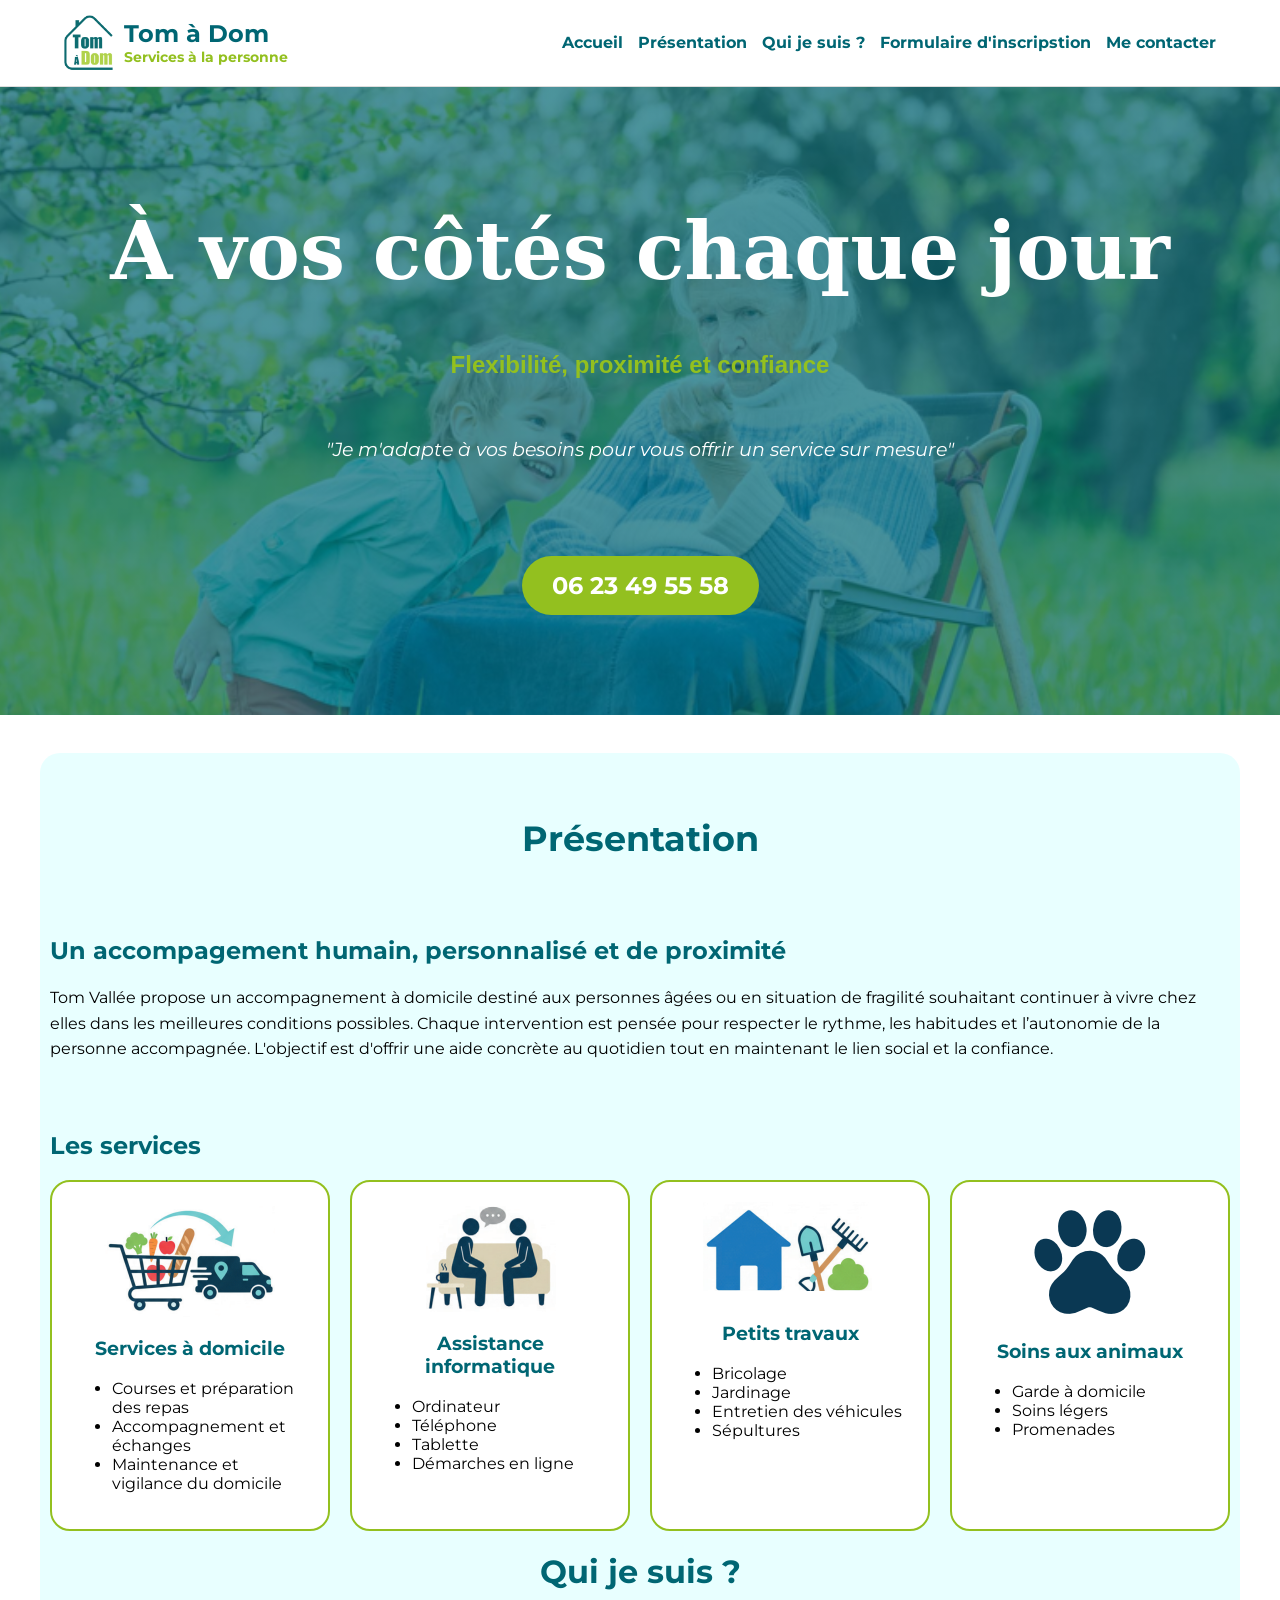
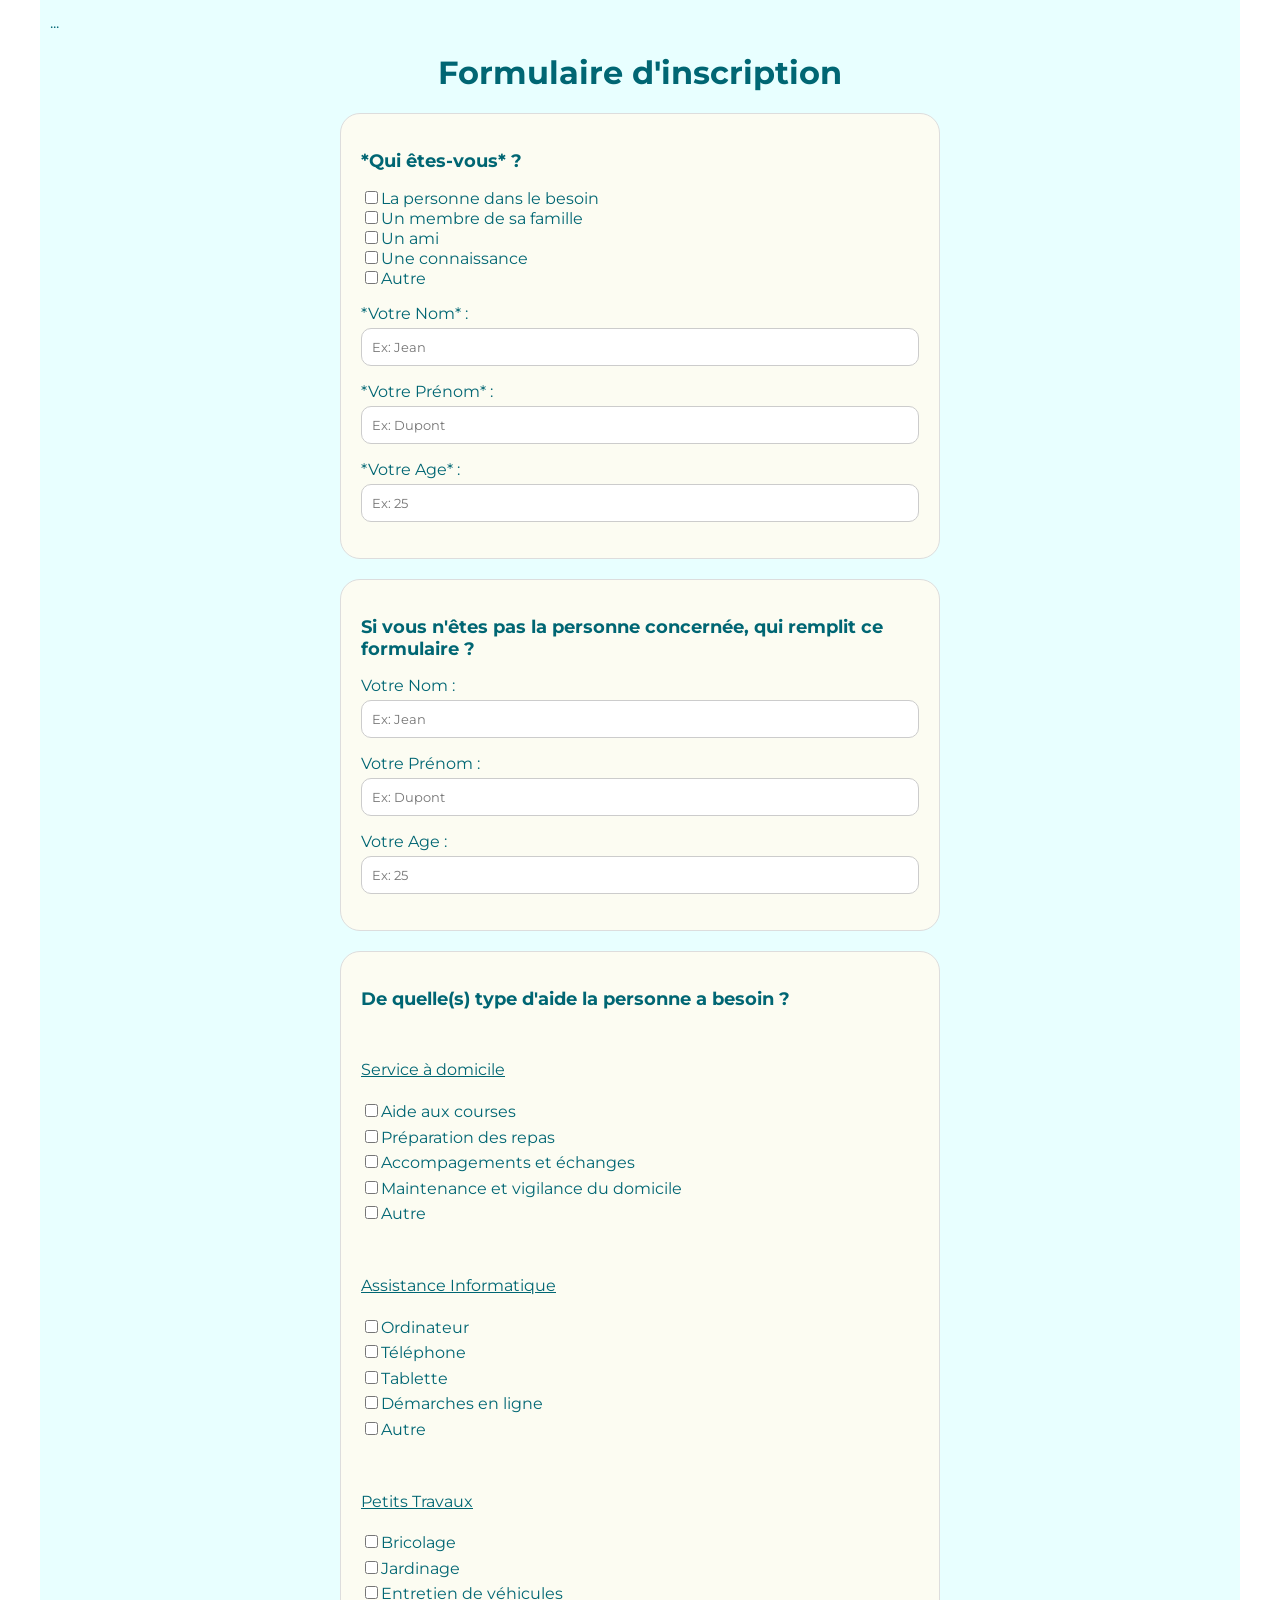
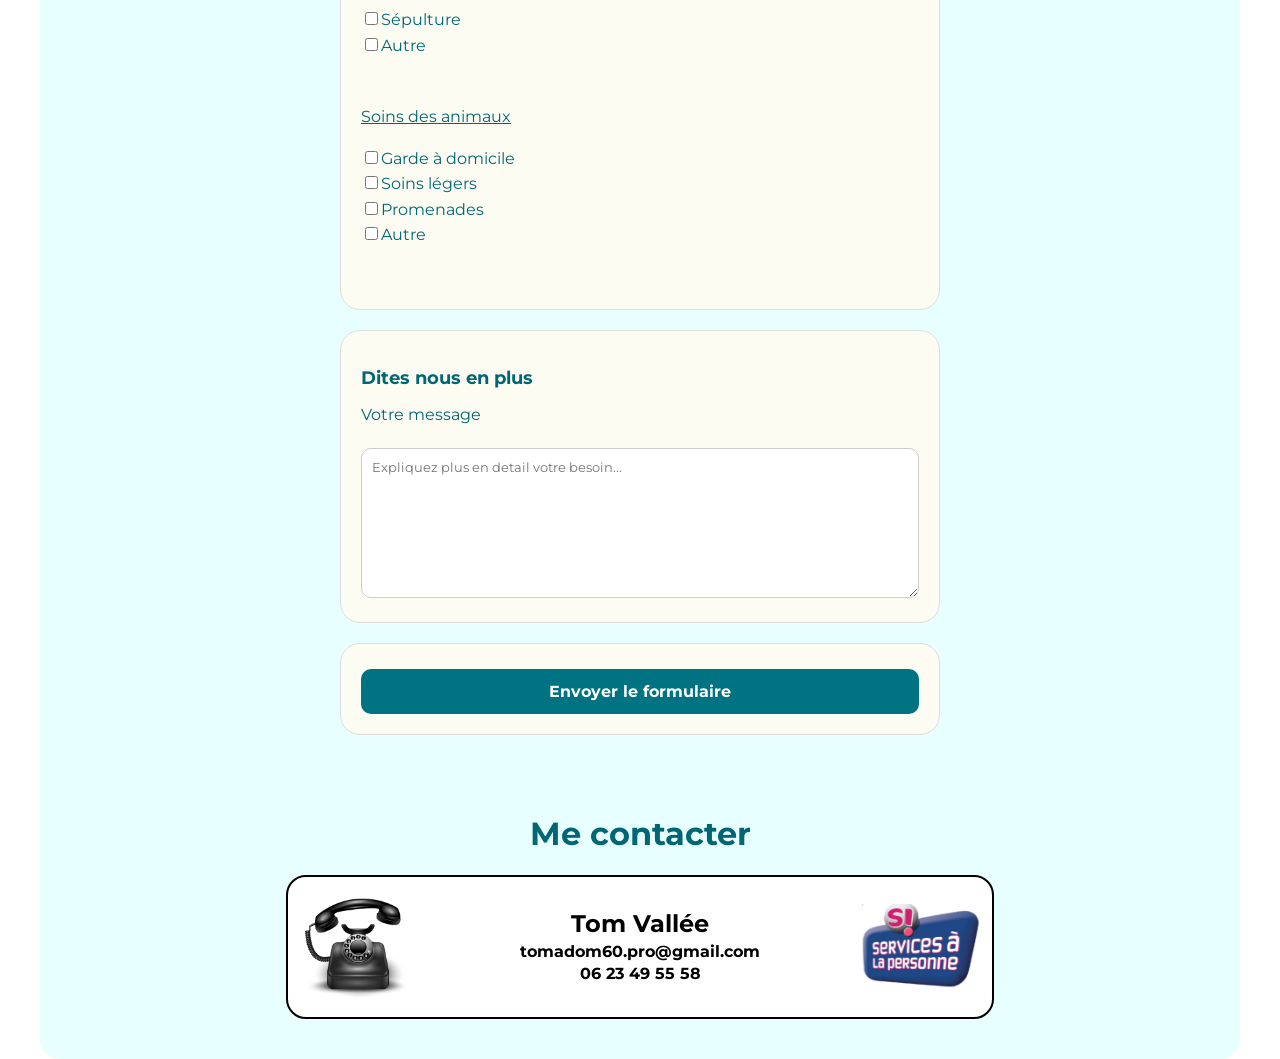
==== index.html @ d7e0c829 "Add files via upload" ====
<!DOCTYPE html>
<html lang="fr">
<head>
    <meta charset="UTF-8">
    <meta name="viewport" content="width=device-width, initial-scale=1.0">
    <title>Tom à Dom - Services à la Personne</title>
    <link href="https://fonts.googleapis.com/css2?family=Montserrat:wght@400;700&display=swap" rel="stylesheet">
    <link rel="stylesheet" href="https://cdnjs.cloudflare.com/ajax/libs/font-awesome/6.0.0/css/all.min.css">
    <link rel="stylesheet" href="style.css"> 
</head>

<body>
    <!-- ---------------------------------------->
    <!-- En-tête -->
    <!-- ---------------------------------------->
    <header>
        <div class="logo">
            <img src ="logo_tom_a_dom.png" class="logo_img">
            <div class = "logo_texte">
                <h1>Tom à Dom</h1>
                <p><strong>Services à la personne</strong></p>
            </div>
        </div>
        <nav>
            <ul>
                <li><a href="#accueil">Accueil</a></li>
                <li><a href="#présentation">Présentation</a></li>
                <li><a href="#qui-je-suis">Qui je suis ?</a></li>
                <li><a href="#formulaire"> Formulaire d'inscripstion</a></li>
                <li><a href="#contact">Me contacter</a></li>
            </ul>
        </nav>
    </header>
    
    <!-- ---------------------------------------->
    <!-- Image Présentation -->
    <!-- ---------------------------------------->
    <div class="image_presentation">
        <h1>À vos côtés chaque jour</h1>
        <h2>Flexibilité, proximité et confiance</h2>
        </br>
        <p><i>"Je m'adapte à vos besoins pour vous offrir un service sur mesure"</i></p>
        </br></br>
        </br></br>
        <a href="#numero_telephone" class="bulle">06 23 49 55 58</a>
    </div>

    </br></br>
    
    <!-- ---------------------------------------->
    <!-- Présentation -->
    <!-- ---------------------------------------->
    <div class="block">
        <div class ="presentation">
            <h1>Présentation</h1>
            </br></br>
            
            <h2> Un accompagement humain, personnalisé et de proximité </h2>
            
            <p>Tom Vallée propose un accompagnement à domicile destiné aux personnes âgées 
            ou en situation de fragilité souhaitant continuer à vivre chez elles dans les
            meilleures conditions possibles. Chaque intervention est pensée pour 
            respecter le rythme, les habitudes et l’autonomie de la personne 
            accompagnée. 
            L'objectif est d'offrir une aide concrète au quotidien tout en maintenant 
            le lien social et la confiance. </p>
            
            </br></br>
            
            <h2>Les services</h2>
            <div class="services_container">
                <div class="bulle_page">
                    <img src="courses.png" class="courses">
                    <h3>Services à domicile</h3>
                    <ul>
                        <li>Courses et préparation des repas</li>
                        <li>Accompagnement et échanges</li>
                        <li>Maintenance et vigilance du domicile</li>
                    </ul>
                </div>
                
                <div class="bulle_page">
                    <img src="info.png" class="info">
                    <h3>Assistance informatique</h3>
                    <ul>
                        <li>Ordinateur</li>
                        <li>Téléphone</li>
                        <li>Tablette</li>
                        <li>Démarches en ligne</li>
                    </ul>
                </div>
                
                <div class="bulle_page">
                    <img src="jardin.png" class="jardin">
                    <h3>Petits travaux</h3>
                    <ul>
                        <li>Bricolage</li>
                        <li>Jardinage</li>
                        <li>Entretien des véhicules</li>
                        <li>Sépultures</li>
                    </ul>
                </div>
                
                <div class="bulle_page">
                    <img src="animaux.png" class="animaux">
                    <h3>Soins aux animaux</h3>
                    <ul>
                        <li>Garde à domicile</li>
                        <li>Soins légers</li>
                        <li>Promenades</li>
                    </ul>
                </div>
            </div>
        </div> <!-- fin .presentation -->

        <!-- ---------------------------------------->
        <!-- Qui je suis -->
        <!-- ---------------------------------------->
        <div class ="qui_je_suis">
            <h1>Qui je suis ?</h1>
            <p>...</p>
        </div>
        
        <!-- ---------------------------------------->
        <!-- Formulaire -->
        <!-- ---------------------------------------->
        <div class ="formulaire_inscription">
            <h1>Formulaire d'inscription</h1>
            <div class="bloc">
                <p><strong>*Qui êtes-vous* ?</strong></p>

                <div class="choix_personne">
                    <label><input type="checkbox" name="aide[]" value="peronne_dans_besoin" required >La personne dans le besoin</label>
                    <br>
                    
                    <label><input type="checkbox" name="aide[]" value="membre_famille" required>Un membre de sa famille</label>
                    <br>
                    
                    <label><input type="checkbox" name="aide[]" value="ami" required>Un ami</label>
                    <br>
                    
                    <label><input type="checkbox" name="aide[]" value="connaissance" required>Une connaissance</label>
                    <br>
                    
                    <label><input type="checkbox" name="aide[]" value="autre" required>Autre</label>
                    <br>
                </div>
            
                <p>
                    <label for="nom">*Votre Nom* : </label>
                    <br>
                    <input type="text" id="nom" name="nom" placeholder="Ex: Jean" required>
                </p>
            
                <p>
                    <label for="prenom">*Votre Prénom* : </label>
                    <br>
                    <input type="text" id="prenom" name="prenom" placeholder="Ex: Dupont"required>
                </p>
                
                <p>
                    <label for="age">*Votre Age* : </label>
                    <br>
                    <input type="number" id="age" name="age" placeholder="Ex: 25" required>
                </p>
            </div>

            <div class = "bloc">
                <p><strong> Si vous n'êtes pas la personne concernée, qui remplit ce formulaire ? </strong></p>
                
                <p> 
                    <label for="nom1">Votre Nom : </label>
                    <br>
                    <input type="text" id="nom1" name="nom1" placeholder="Ex: Jean" required>
                </p>
            
                <p>
                    <label for="prenom1">Votre Prénom : </label>
                    <br>
                    <input type="text" id="prenom1" name="prenom1" placeholder="Ex: Dupont"required>
                </p>
                
                <p>
                    <label for="age1">Votre Age : </label>
                    <br>
                    <input type="text" id="age1" name="age1" placeholder="Ex: 25" required>
                </p>
            </div>

            <div class="bloc">
                <p><strong> De quelle(s) type d'aide la personne a besoin ? </strong></p>
                    
                <div class="service">
                    <p><u> Service à domicile </u></p>
                    <label><input type="checkbox" name="aide[]" value="courses" required >Aide aux courses</label>
                    <br>
                    
                    <label><input type="checkbox" name="aide[]" value="repas" required>Préparation des repas</label>
                    <br>
                    
                    <label><input type="checkbox" name="aide[]" value="echange" required>Accompagements et échanges</label>
                    <br>
                    
                    <label><input type="checkbox" name="aide[]" value="vigilance" required>Maintenance et vigilance du domicile</label>
                    <br>
                    
                    <label><input type="checkbox" name="aide[]" value="autre" required>Autre</label>
                    <br>
                </div>

                <div class="assistance">
                    <p><u> Assistance Informatique </u></p>
                    <label><input type="checkbox" name="aide[]" value="ordi" required >Ordinateur</label>
                    <br>
                    
                    <label><input type="checkbox" name="aide[]" value="tel" required>Téléphone</label>
                    <br>
                    
                    <label><input type="checkbox" name="aide[]" value="tablette" required>Tablette</label>
                    <br>
                    
                    <label><input type="checkbox" name="aide[]" value="dem_en_ligne" required>Démarches en ligne</label>
                    <br>
                    
                    <label><input type="checkbox" name="aide[]" value="autre" required>Autre</label>
                    <br>
                </div>

                <div class="travaux">
                    <p><u> Petits Travaux </u></p>
                    <label><input type="checkbox" name="aide[]" value="bricolage" required >Bricolage</label>
                    <br>
                    
                    <label><input type="checkbox" name="aide[]" value="jardinage" required>Jardinage</label>
                    <br>
                    
                    <label><input type="checkbox" name="aide[]" value="entretien_vehicule" required>Entretien de véhicules</label>
                    <br>
                    
                    <label><input type="checkbox" name="aide[]" value="sepulture" required>Sépulture</label>
                    <br>
                    
                    <label><input type="checkbox" name="aide[]" value="autre" required>Autre</label>
                    <br>
                </div>

                <div class="soins_animaux">
                    <p><u> Soins des animaux </u></p>
                    <label><input type="checkbox" name="aide[]" value="garde_a_dom" required >Garde à domicile</label>
                    <br>
                    
                    <label><input type="checkbox" name="aide[]" value="soins_legers" required>Soins légers</label>
                    <br>
                    
                    <label><input type="checkbox" name="aide[]" value="promenades" required>Promenades</label>
                    <br>
                    
                    <label><input type="checkbox" name="aide[]" value="autre" required>Autre</label>
                    <br><br>
                </div>
            </div>

            <div class="bloc">
                <p><strong> Dites nous en plus </strong></p>
                <div class="boite_message">
                    <label for="votre_message">Votre message</label>
                    <br><br>
                    <textarea id="message" name="message" placeholder="Expliquez plus en detail votre besoin..." required></textarea>
                </div>
            </div>

            <div class="bloc">
                <button type="submit" id="boutton">Envoyer le formulaire</button>
            </div>

        </div> <!-- fin .formulaire_inscription -->

        <br><br>

        <!-- ---------------------------------------->
        <!-- Contacter -->
        <!-- ---------------------------------------->
        <h1 id="MeContacter">Me contacter</h1>
        <div class="bulle_page mecontacter">
            <img src="telephone.avif" class="telephone">
            <div class="contact_info">
                <h2>Tom Vallée</h2>
                <p><strong>tomadom60.pro@gmail.com</strong></p>
                <p><strong>06 23 49 55 58</strong></p>
            </div>
            <img src="SI.png" class="si">
        </div>
    </div> <!-- FIN .block -->



</body>
</html>
---- style.css ----
/* ---------------------------------------------------------------- */
/* Configuration Globale */
/* ---------------------------------------------------------------- */
html, body {
    margin: 0;
    padding: 0;
    font-family: 'Montserrat', sans-serif;
    overflow-x: hidden; 
}

* {
    box-sizing: border-box; 
}

/* ---------------------------------------------------------------- */
/* Barre de nav */
/* ---------------------------------------------------------------- */
header {
    background: white;
    padding: 15px 5%;
    border-bottom: 1px solid #ddd;
    display: flex; 
    justify-content: space-between;
    align-items: center;
    position: fixed;
    width: 100%; 
    top: 0;
    z-index: 1000;
}

.logo {
    display: flex;
    align-items: center;
}

.logo_img {
    width: 50px;
    height: auto;
    margin-right: 10px;
}

.logo_texte{
    display: flex;
    flex-direction: column;
}

.logo h1 {
    margin: 0;
    color: #006673;
    font-size: 24px;
}

.logo p {
    margin: 0;
    color: #93c01f;
    font-size: 14px;
}

nav ul {
    list-style: none;
    padding: 0;
    margin: 0;
    display: flex;
    gap: 15px;
}

nav a {
    text-decoration: none;
    color: #006673;
    font-weight: bold;
    font-size: 16px;
}

/* ---------------------------------------------------------------- */
/* Image de présentation */
/* ---------------------------------------------------------------- */
.image_presentation {
    background-image: linear-gradient(rgba(0,102,115,0.7), rgba(0,102,115,0.7)), url('senior.png');
    background-position: center;
    background-size: cover;
    width: 100%;
    padding: 150px 20px 100px 20px; 
    text-align: center;
}

.image_presentation h1 {
    color: white;
    font-size: 80px;
	font-family : "Serif";
}

.image_presentation h2 {
    color: #93c01f;
    font-size: 1.5rem;
	font-family : "Arial";
}

.image_presentation p {
    color: white;
    font-size: 1.2rem;
}

.bulle {
    background-color: #93c01f;  
    color: white;               
    border-radius: 30px;        
    padding: 15px 30px;         
    text-decoration: none;      
    display: inline-block;
    font-size: 1.5rem;
    font-weight: bold;
}

/* ---------------------------------------------------------------- */
/* Présentation */
/* ---------------------------------------------------------------- */
.block {
    max-width: 1200px;
    width: 95%;
    margin: 0 auto; 
    padding: 40px 10px; 
    color: #006673; 
    background-color: #E8FFFF;
    border-radius: 20px;
}


.presentation h1 {
    text-align: center;
    font-size: 35px;
}

.presentation h2 {
    text-align: left;
    font-size: 24px;
    margin-top: 15px;
}

.presentation p {
    color: black;
    line-height: 1.6;
}

.services_container {
    display: flex;         
    flex-wrap: wrap;       
    gap: 20px;             
    justify-content: center; 
}

.bulle_page {
    background-color: white;
    color: black;
    border: 2px solid #93c01f;
    border-radius: 20px;
    padding: 20px;
    width: 280px;
    text-align: left;
}

.bulle_page h3 {
    margin-top: 10px;
    color: #006673;
	text-align : center;
}

.courses,
.info,
.jardin,
.animaux {
    display: block;
    margin: 0 auto;
	margin-bottom : 20px;
}
/* ---------------------------------------------------------------- */
/* Qui je suis */
/* ---------------------------------------------------------------- */

.qui_je_suis h1{
	text-align : center;
}

/* ---------------------------------------------------------------- */
/* Formulaire */
/* ---------------------------------------------------------------- */

.formulaire_inscription h1{
	text-align : center;
}

.bloc {
    background-color: #FCFCF2;
    padding: 20px; 
    border: 1px solid #ddd; 
    border-radius: 20px;
    width: 100%;
    max-width: 600px;
    margin: 20px auto;
}

.bloc p {
    color: #006673;
}

.bloc strong {
    font-size: 18px;
}

.service,
.assistance,
.travaux,
.soins_animaux {
    padding: 15px 0;
    line-height: 1.6;
}

#nom, #prenom, #age, #nom1, #prenom1, #age1, #message, #boutton {
    width: 100%;
    padding: 10px;
    margin-top: 5px;
    border-radius: 10px;
    border: 1px solid #ccc;
    font-family: "Montserrat";
    box-sizing: border-box;
}

#message {
    height: 150px;
}

#boutton {
    background-color: #007382;
    color: white;
    border: none;
    cursor: pointer;
    font-weight: bold;
    height: 45px;
    font-size: 16px;
}



/* ---------------------------------------------------------------- */
/* Me contacter */
/* ---------------------------------------------------------------- */
#MeContacter{
	text-align : center;
}

.mecontacter {
    display: flex;
    align-items: center;
    justify-content: space-between;
    gap: 15px;
    width: 60%;
    margin: 0 auto;
    border: 2px solid black;
    padding: 10px;
}

.mecontacter .telephone,
.mecontacter .si {
    width: 120px;
    height: auto;
}

.contact_info {
    display: flex;
    flex-direction: column;  
    justify-content: center;
    align-items: center;
    flex: 1;
}

.contact_info h2,
.contact_info p {
    margin: 0;               
    line-height: 1.4;  
    text-align: center;
}



/* ---------------------------------------------------------------- */
/* Footer */
/* ---------------------------------------------------------------- */


.test {
    margin-top: 60px;  /* espace au-dessus du bloc précédent */
    text-align: center;
    font-size: 24px;
    color: #006673;
}








/* ---------------------------------------------------------------- */
/* Pour tablettes et mobiles */
/* ---------------------------------------------------------------- */
@media (max-width: 768px) {
    header {
        flex-direction: column;
        position: relative;
        padding: 15px;
    }

    nav {
        margin-top: 15px;
    }

    nav ul {
        flex-direction: column;
        align-items: center;
        gap: 10px;
    }

    .image_presentation {
        padding: 60px 20px;
    }

    .image_presentation h1 {
        font-size: 2rem;
    }

    .image_presentation h2 {
        font-size: 1.2rem;
    }

    .bulle {
        font-size: 1.2rem;
        padding: 10px 20px;
    }

    .bulle_page {
        width: 100%;
    }

    .bloc {
        padding: 15px;
    }

    .mecontacter {
        flex-direction: column;
        width: 90%;
    }
}
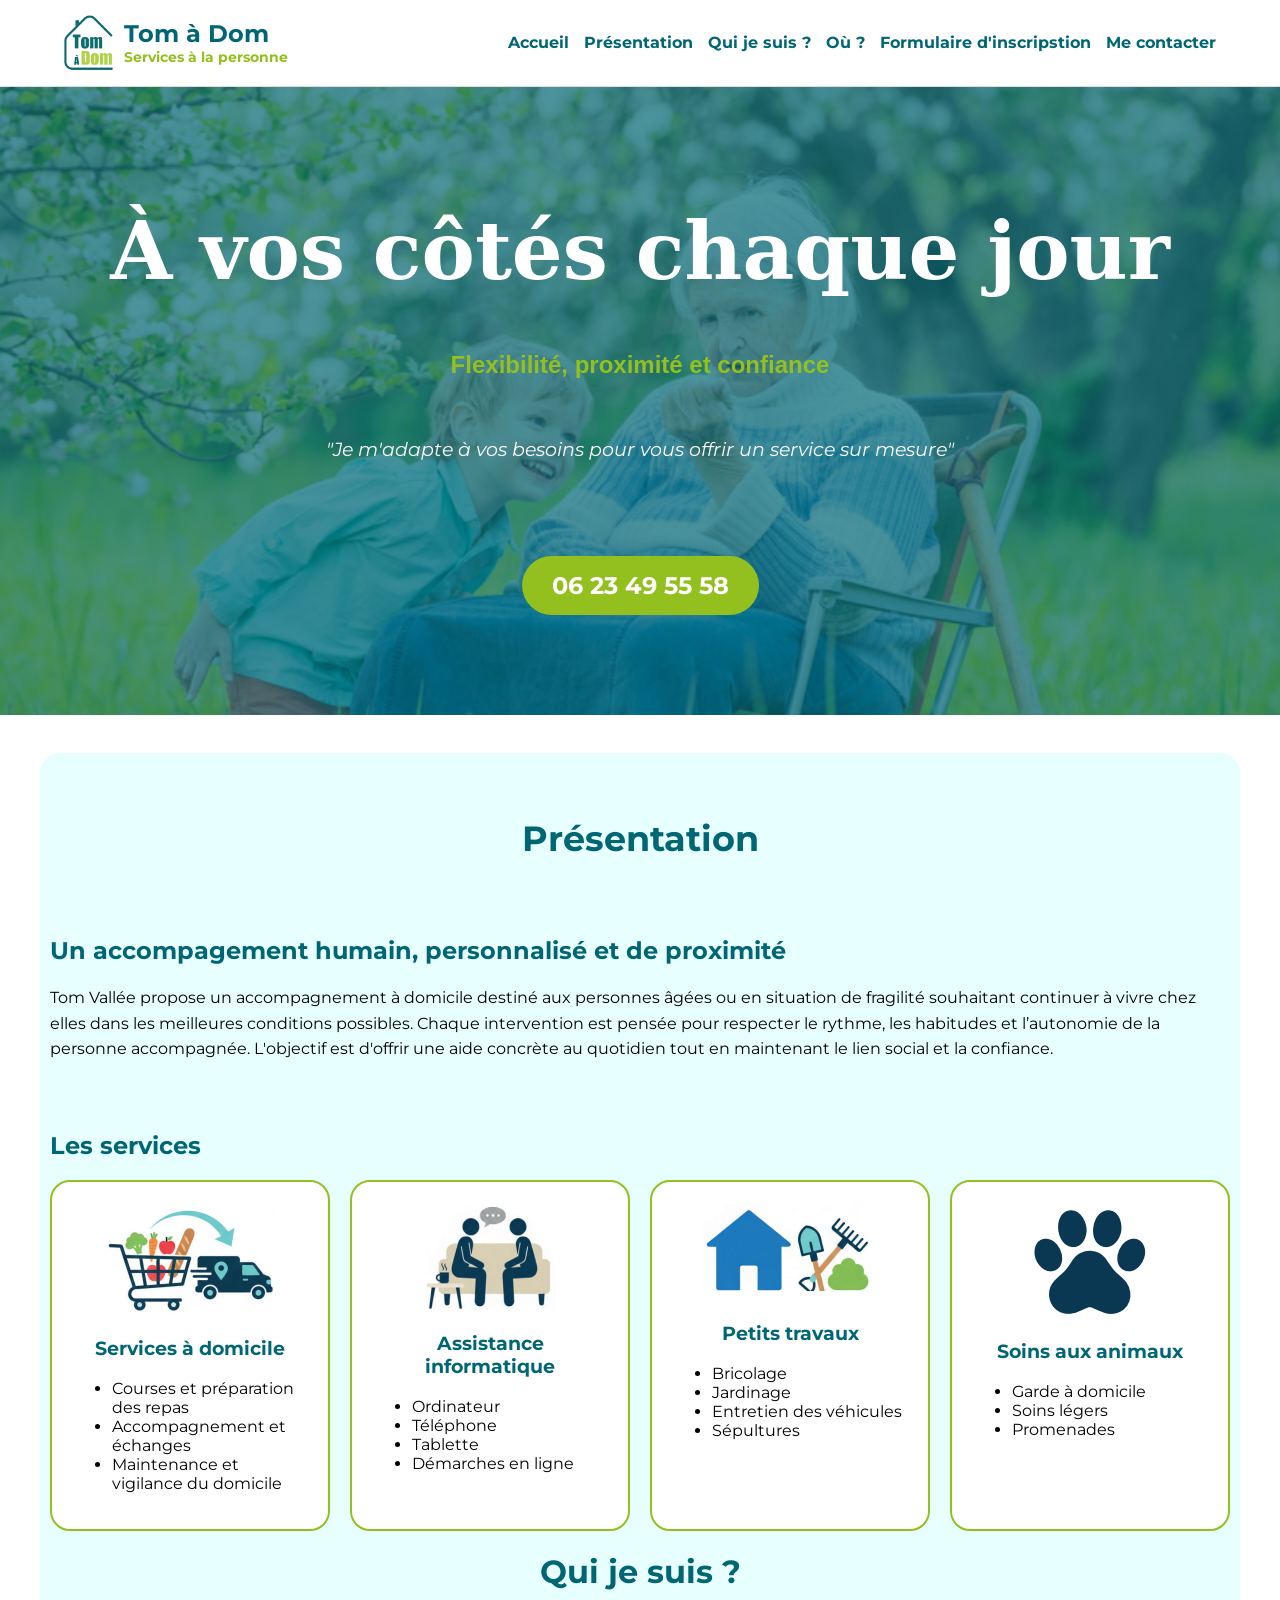
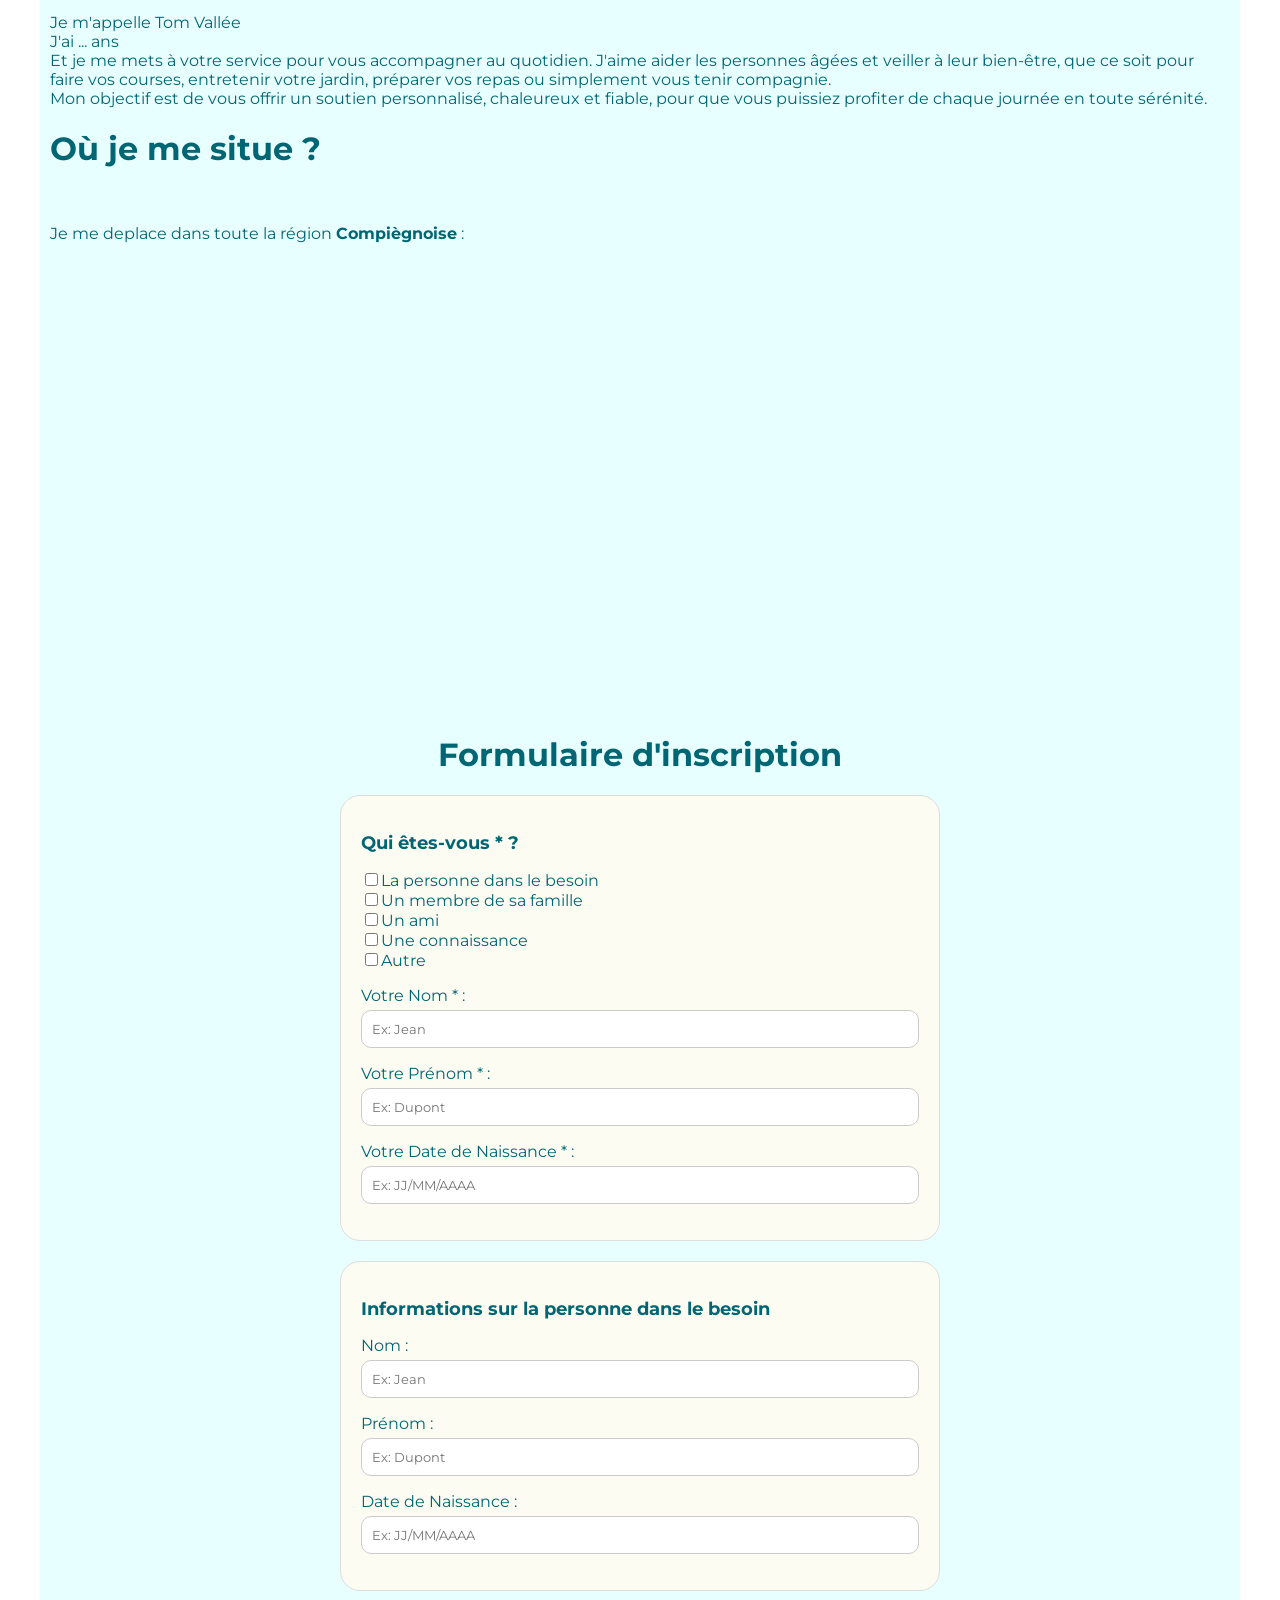
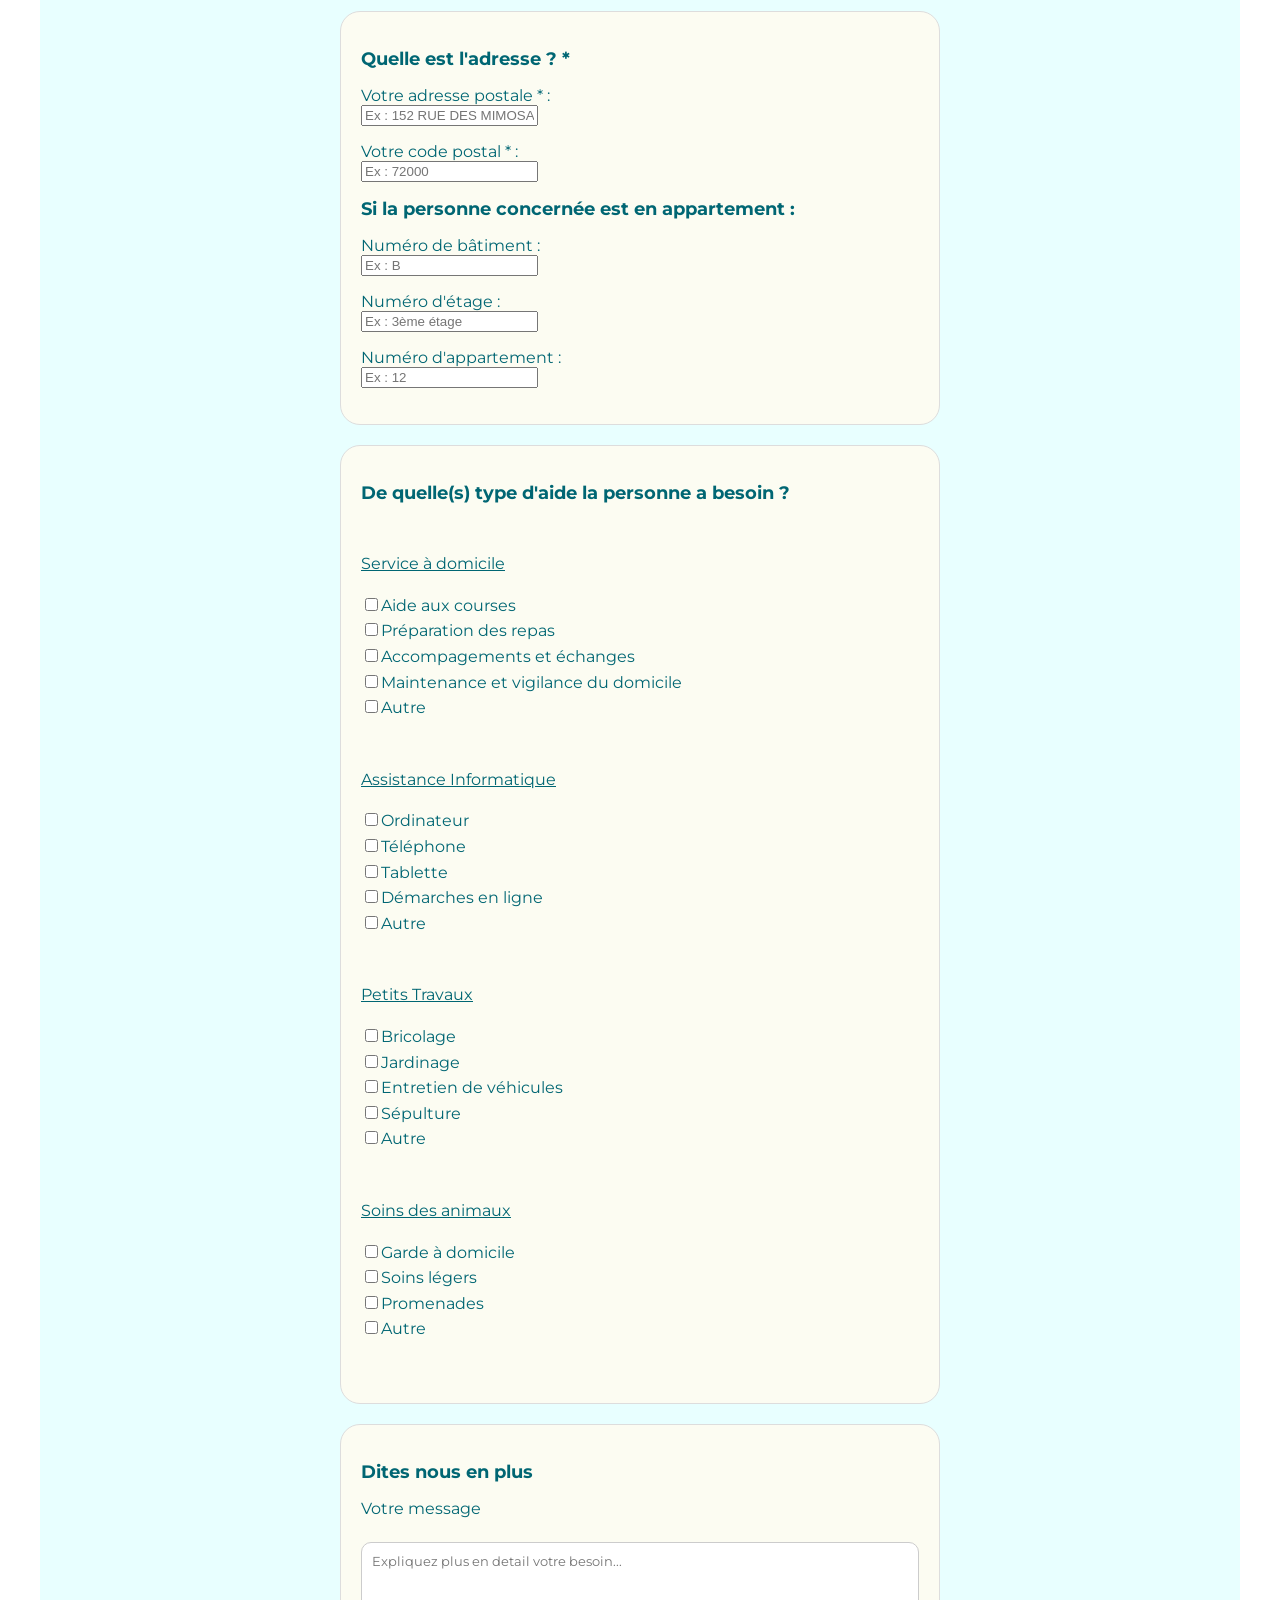
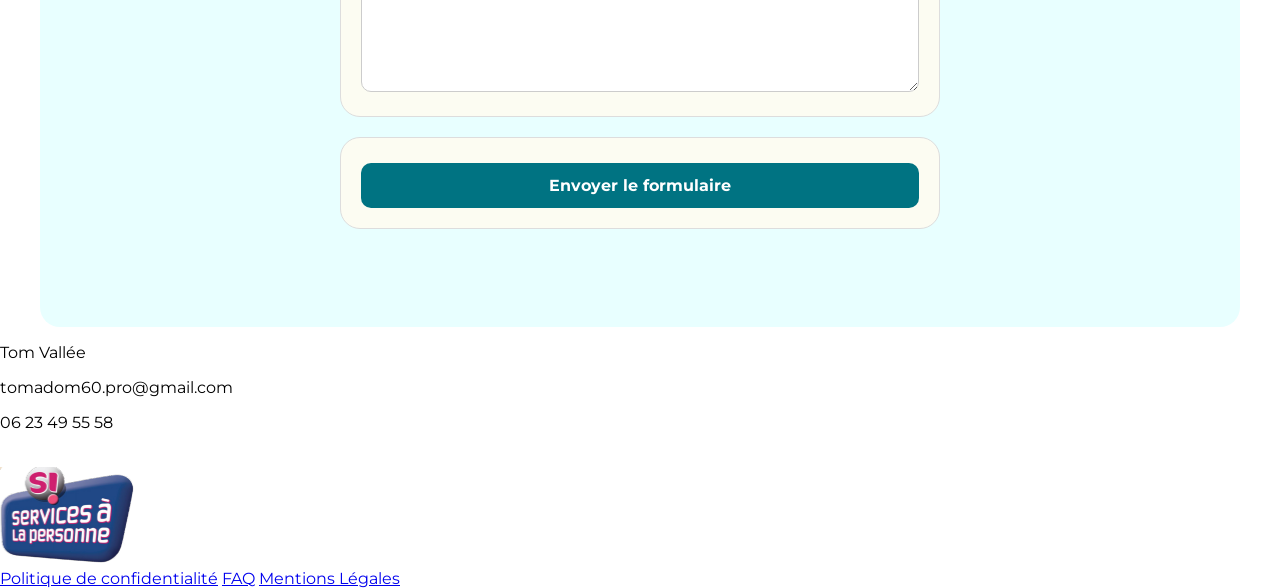
==== commit a470b0de: "Update index.html" ====
--- a/index.html
+++ b/index.html
@@ -24,8 +24,9 @@
         <nav>
             <ul>
                 <li><a href="#accueil">Accueil</a></li>
-                <li><a href="#présentation">Présentation</a></li>
+                <li><a href="#presentation">Présentation</a></li>
                 <li><a href="#qui-je-suis">Qui je suis ?</a></li>
+				<li><a href="#lieu">Où ?</a></li>
                 <li><a href="#formulaire"> Formulaire d'inscripstion</a></li>
                 <li><a href="#contact">Me contacter</a></li>
             </ul>
@@ -35,7 +36,7 @@
     <!-- ---------------------------------------->
     <!-- Image Présentation -->
     <!-- ---------------------------------------->
-    <div class="image_presentation">
+    <div class="image_presentation" id="accueil">
         <h1>À vos côtés chaque jour</h1>
         <h2>Flexibilité, proximité et confiance</h2>
         </br>
@@ -45,13 +46,14 @@
         <a href="#numero_telephone" class="bulle">06 23 49 55 58</a>
     </div>
 
+
     </br></br>
     
     <!-- ---------------------------------------->
     <!-- Présentation -->
     <!-- ---------------------------------------->
     <div class="block">
-        <div class ="presentation">
+        <div class ="presentation" id="presentation">
             <h1>Présentation</h1>
             </br></br>
             
@@ -116,183 +118,258 @@
         <!-- ---------------------------------------->
         <!-- Qui je suis -->
         <!-- ---------------------------------------->
-        <div class ="qui_je_suis">
+        <div class ="qui_je_suis" id="qui-je-suis">
             <h1>Qui je suis ?</h1>
-            <p>...</p>
+            <p>Je m'appelle Tom Vallée<br> J'ai ... ans <br> Et je me mets à votre service pour vous accompagner au quotidien.
+				J'aime aider les personnes âgées et veiller à leur bien-être, que ce soit pour faire vos courses, entretenir
+				votre jardin, préparer vos repas ou simplement vous tenir compagnie. <br>
+				Mon objectif est de vous offrir un soutien personnalisé, chaleureux et fiable,
+				pour que vous puissiez profiter de chaque journée en toute sérénité.</p>
         </div>
         
+		<!-- ---------------------------------------->
+        <!-- Où -->
+        <!-- ---------------------------------------->
+		<div class="ou" id="lieu">
+			<h1> Où je me situe ? </h1>
+			<br>
+			<p> Je me deplace dans toute la région <b>Compiègnoise</b> : </p>
+			<iframe 
+				src="https://www.google.com/maps?q=Le+Meux&output=embed"
+				width="600" 
+				height="450" 
+				style="border:0;" 
+				allowfullscreen="" 
+				loading="lazy">
+			</iframe>
+			<br>
+		</div>
+		
+		
         <!-- ---------------------------------------->
         <!-- Formulaire -->
         <!-- ---------------------------------------->
-        <div class ="formulaire_inscription">
+        <div class ="formulaire_inscription" id="formulaire">
             <h1>Formulaire d'inscription</h1>
-            <div class="bloc">
-                <p><strong>*Qui êtes-vous* ?</strong></p>
-
-                <div class="choix_personne">
-                    <label><input type="checkbox" name="aide[]" value="peronne_dans_besoin" required >La personne dans le besoin</label>
-                    <br>
-                    
-                    <label><input type="checkbox" name="aide[]" value="membre_famille" required>Un membre de sa famille</label>
-                    <br>
-                    
-                    <label><input type="checkbox" name="aide[]" value="ami" required>Un ami</label>
-                    <br>
-                    
-                    <label><input type="checkbox" name="aide[]" value="connaissance" required>Une connaissance</label>
-                    <br>
-                    
-                    <label><input type="checkbox" name="aide[]" value="autre" required>Autre</label>
-                    <br>
-                </div>
-            
-                <p>
-                    <label for="nom">*Votre Nom* : </label>
-                    <br>
-                    <input type="text" id="nom" name="nom" placeholder="Ex: Jean" required>
-                </p>
-            
-                <p>
-                    <label for="prenom">*Votre Prénom* : </label>
-                    <br>
-                    <input type="text" id="prenom" name="prenom" placeholder="Ex: Dupont"required>
-                </p>
-                
-                <p>
-                    <label for="age">*Votre Age* : </label>
-                    <br>
-                    <input type="number" id="age" name="age" placeholder="Ex: 25" required>
-                </p>
-            </div>
-
-            <div class = "bloc">
-                <p><strong> Si vous n'êtes pas la personne concernée, qui remplit ce formulaire ? </strong></p>
-                
-                <p> 
-                    <label for="nom1">Votre Nom : </label>
-                    <br>
-                    <input type="text" id="nom1" name="nom1" placeholder="Ex: Jean" required>
-                </p>
-            
-                <p>
-                    <label for="prenom1">Votre Prénom : </label>
-                    <br>
-                    <input type="text" id="prenom1" name="prenom1" placeholder="Ex: Dupont"required>
-                </p>
-                
-                <p>
-                    <label for="age1">Votre Age : </label>
-                    <br>
-                    <input type="text" id="age1" name="age1" placeholder="Ex: 25" required>
-                </p>
-            </div>
-
-            <div class="bloc">
-                <p><strong> De quelle(s) type d'aide la personne a besoin ? </strong></p>
-                    
-                <div class="service">
-                    <p><u> Service à domicile </u></p>
-                    <label><input type="checkbox" name="aide[]" value="courses" required >Aide aux courses</label>
-                    <br>
-                    
-                    <label><input type="checkbox" name="aide[]" value="repas" required>Préparation des repas</label>
-                    <br>
-                    
-                    <label><input type="checkbox" name="aide[]" value="echange" required>Accompagements et échanges</label>
-                    <br>
-                    
-                    <label><input type="checkbox" name="aide[]" value="vigilance" required>Maintenance et vigilance du domicile</label>
-                    <br>
-                    
-                    <label><input type="checkbox" name="aide[]" value="autre" required>Autre</label>
-                    <br>
-                </div>
-
-                <div class="assistance">
-                    <p><u> Assistance Informatique </u></p>
-                    <label><input type="checkbox" name="aide[]" value="ordi" required >Ordinateur</label>
-                    <br>
-                    
-                    <label><input type="checkbox" name="aide[]" value="tel" required>Téléphone</label>
-                    <br>
-                    
-                    <label><input type="checkbox" name="aide[]" value="tablette" required>Tablette</label>
-                    <br>
-                    
-                    <label><input type="checkbox" name="aide[]" value="dem_en_ligne" required>Démarches en ligne</label>
-                    <br>
-                    
-                    <label><input type="checkbox" name="aide[]" value="autre" required>Autre</label>
-                    <br>
-                </div>
-
-                <div class="travaux">
-                    <p><u> Petits Travaux </u></p>
-                    <label><input type="checkbox" name="aide[]" value="bricolage" required >Bricolage</label>
-                    <br>
-                    
-                    <label><input type="checkbox" name="aide[]" value="jardinage" required>Jardinage</label>
-                    <br>
-                    
-                    <label><input type="checkbox" name="aide[]" value="entretien_vehicule" required>Entretien de véhicules</label>
-                    <br>
-                    
-                    <label><input type="checkbox" name="aide[]" value="sepulture" required>Sépulture</label>
-                    <br>
-                    
-                    <label><input type="checkbox" name="aide[]" value="autre" required>Autre</label>
-                    <br>
-                </div>
-
-                <div class="soins_animaux">
-                    <p><u> Soins des animaux </u></p>
-                    <label><input type="checkbox" name="aide[]" value="garde_a_dom" required >Garde à domicile</label>
-                    <br>
-                    
-                    <label><input type="checkbox" name="aide[]" value="soins_legers" required>Soins légers</label>
-                    <br>
-                    
-                    <label><input type="checkbox" name="aide[]" value="promenades" required>Promenades</label>
-                    <br>
-                    
-                    <label><input type="checkbox" name="aide[]" value="autre" required>Autre</label>
-                    <br><br>
-                </div>
-            </div>
-
-            <div class="bloc">
-                <p><strong> Dites nous en plus </strong></p>
-                <div class="boite_message">
-                    <label for="votre_message">Votre message</label>
-                    <br><br>
-                    <textarea id="message" name="message" placeholder="Expliquez plus en detail votre besoin..." required></textarea>
-                </div>
-            </div>
-
-            <div class="bloc">
-                <button type="submit" id="boutton">Envoyer le formulaire</button>
-            </div>
+			<form>
+				<div class="bloc">
+				
+					<p><strong>Qui êtes-vous * ?</strong></p>
+
+					<div class="choix_personne">
+						<label><input type="checkbox" name="aide[]" value="peronne_dans_besoin" required >La personne dans le besoin</label>
+						<br>
+						
+						<label><input type="checkbox" name="aide[]" value="membre_famille" required>Un membre de sa famille</label>
+						<br>
+						
+						<label><input type="checkbox" name="aide[]" value="ami" required>Un ami</label>
+						<br>
+						
+						<label><input type="checkbox" name="aide[]" value="connaissance" required>Une connaissance</label>
+						<br>
+						
+						<label><input type="checkbox" name="aide[]" value="autre" required>Autre</label>
+						<br>
+					</div>
+				
+					<p>
+						<label for="nom">Votre Nom * : </label>
+						<br>
+						<input type="text" id="nom" name="nom" placeholder="Ex: Jean" required>
+					</p>
+				
+					<p>
+						<label for="prenom">Votre Prénom * : </label>
+						<br>
+						<input type="text" id="prenom" name="prenom" placeholder="Ex: Dupont"required>
+					</p>
+					
+					<p>
+						<label for="age">Votre Date de Naissance * : </label>
+						<br>
+						<input type="text" id="age" name="age" placeholder="Ex: JJ/MM/AAAA" required>
+					</p>
+				</div>
+
+				<div class = "bloc">
+					<p><strong> Informations sur la personne dans le besoin </strong></p>
+					
+					<p> 
+						<label for="nom1"> Nom : </label>
+						<br>
+						<input type="text" id="nom1" name="nom1" placeholder="Ex: Jean" required>
+					</p>
+				
+					<p>
+						<label for="prenom1"> Prénom : </label>
+						<br>
+						<input type="text" id="prenom1" name="prenom1" placeholder="Ex: Dupont"required>
+					</p>
+					
+					<p>
+						<label for="age1"> Date de Naissance : </label>
+						<br>
+						<input type="text" id="age1" name="age1" placeholder="Ex: JJ/MM/AAAA" required>
+					</p>
+				</div>
+				
+				<div class="bloc">
+					<p><strong> Quelle est l'adresse ? * </strong></p>
+					
+					<p> 
+					<label for="prenom1">Votre adresse postale * :</label>
+					<br>
+					<input type="text" id="adresse" name="adresse" placeholder="Ex : 152 RUE DES MIMOSAS"required>
+					</p>
+					
+					<p> 
+					<label for="prenom1">Votre code postal * : </label>
+					<br>
+					<input type="number" id="code_postal" name="code_postal" placeholder="Ex : 72000"required>
+					</p>
+					
+					<p><strong>Si la personne concernée est en appartement :  </strong></p>
+					
+					<p> 
+					<label for="prenom1">Numéro de bâtiment : </label>
+					<br>
+					<input type="text" id="num_bat" name="num_bat" placeholder="Ex : B">
+					</p>
+					
+					<p> 
+					<label for="prenom1">Numéro d'étage : </label>
+					<br>
+					<input type="text" id="num_etage" name="num_etage" placeholder="Ex : 3ème étage">
+					</p>
+					
+					<p> 
+					<label for="prenom1">Numéro d'appartement : </label>
+					<br>
+					<input type="text" id="num_appart" name="num_appart" placeholder="Ex : 12">
+					</p>
+					
+					
+				</div>
+
+				<div class="bloc">
+					<p><strong> De quelle(s) type d'aide la personne a besoin ? </strong></p>
+						
+					<div class="service">
+						<p><u> Service à domicile </u></p>
+						<label><input type="checkbox" name="aide[]" value="courses" required >Aide aux courses</label>
+						<br>
+						
+						<label><input type="checkbox" name="aide[]" value="repas" required>Préparation des repas</label>
+						<br>
+						
+						<label><input type="checkbox" name="aide[]" value="echange" required>Accompagements et échanges</label>
+						<br>
+						
+						<label><input type="checkbox" name="aide[]" value="vigilance" required>Maintenance et vigilance du domicile</label>
+						<br>
+						
+						<label><input type="checkbox" name="aide[]" value="autre" required>Autre</label>
+						<br>
+					</div>
+
+					<div class="assistance">
+						<p><u> Assistance Informatique </u></p>
+						<label><input type="checkbox" name="aide[]" value="ordi" required >Ordinateur</label>
+						<br>
+						
+						<label><input type="checkbox" name="aide[]" value="tel" required>Téléphone</label>
+						<br>
+						
+						<label><input type="checkbox" name="aide[]" value="tablette" required>Tablette</label>
+						<br>
+						
+						<label><input type="checkbox" name="aide[]" value="dem_en_ligne" required>Démarches en ligne</label>
+						<br>
+						
+						<label><input type="checkbox" name="aide[]" value="autre" required>Autre</label>
+						<br>
+					</div>
+
+					<div class="travaux">
+						<p><u> Petits Travaux </u></p>
+						<label><input type="checkbox" name="aide[]" value="bricolage" required >Bricolage</label>
+						<br>
+						
+						<label><input type="checkbox" name="aide[]" value="jardinage" required>Jardinage</label>
+						<br>
+						
+						<label><input type="checkbox" name="aide[]" value="entretien_vehicule" required>Entretien de véhicules</label>
+						<br>
+						
+						<label><input type="checkbox" name="aide[]" value="sepulture" required>Sépulture</label>
+						<br>
+						
+						<label><input type="checkbox" name="aide[]" value="autre" required>Autre</label>
+						<br>
+					</div>
+
+					<div class="soins_animaux">
+						<p><u> Soins des animaux </u></p>
+						<label><input type="checkbox" name="aide[]" value="garde_a_dom" required >Garde à domicile</label>
+						<br>
+						
+						<label><input type="checkbox" name="aide[]" value="soins_legers" required>Soins légers</label>
+						<br>
+						
+						<label><input type="checkbox" name="aide[]" value="promenades" required>Promenades</label>
+						<br>
+						
+						<label><input type="checkbox" name="aide[]" value="autre" required>Autre</label>
+						<br><br>
+					</div>
+				</div>
+
+				<div class="bloc">
+					<p><strong> Dites nous en plus </strong></p>
+					<div class="boite_message">
+						<label for="votre_message">Votre message</label>
+						<br><br>
+						<textarea id="message" name="message" placeholder="Expliquez plus en detail votre besoin..." required></textarea>
+					</div>
+				</div>
+
+				<div class="bloc">
+					<button type="submit" id="boutton">Envoyer le formulaire</button>
+				</div>
+			</form>
 
         </div> <!-- fin .formulaire_inscription -->
 
         <br><br>
 
-        <!-- ---------------------------------------->
-        <!-- Contacter -->
-        <!-- ---------------------------------------->
-        <h1 id="MeContacter">Me contacter</h1>
-        <div class="bulle_page mecontacter">
-            <img src="telephone.avif" class="telephone">
-            <div class="contact_info">
-                <h2>Tom Vallée</h2>
-                <p><strong>tomadom60.pro@gmail.com</strong></p>
-                <p><strong>06 23 49 55 58</strong></p>
-            </div>
-            <img src="SI.png" class="si">
-        </div>
+
     </div> <!-- FIN .block -->
-
-
+	
+	
+<!-- ---------------------------------------->
+<!-- Footer -->
+<!-- ---------------------------------------->
+
+	<div class="footer" id="contact">
+		
+		<p> Tom Vallée </p>
+		<p> tomadom60.pro@gmail.com </p>
+		<p> 06 23 49 55 58 </p>
+		<br>
+		
+		<img src="SI.png" class="si">
+		
+		<div class = "liens">
+		
+			<a href="politiquedeconf.html">Politique de confidentialité</a>
+			<a href="faq">FAQ</a>
+			<a href="mentionleg.html">Mentions Légales</a>
+		</div>
+		
+	
+	</div> <!-- Fin du footer -->
+	
 
 </body>
-</html>+</html>
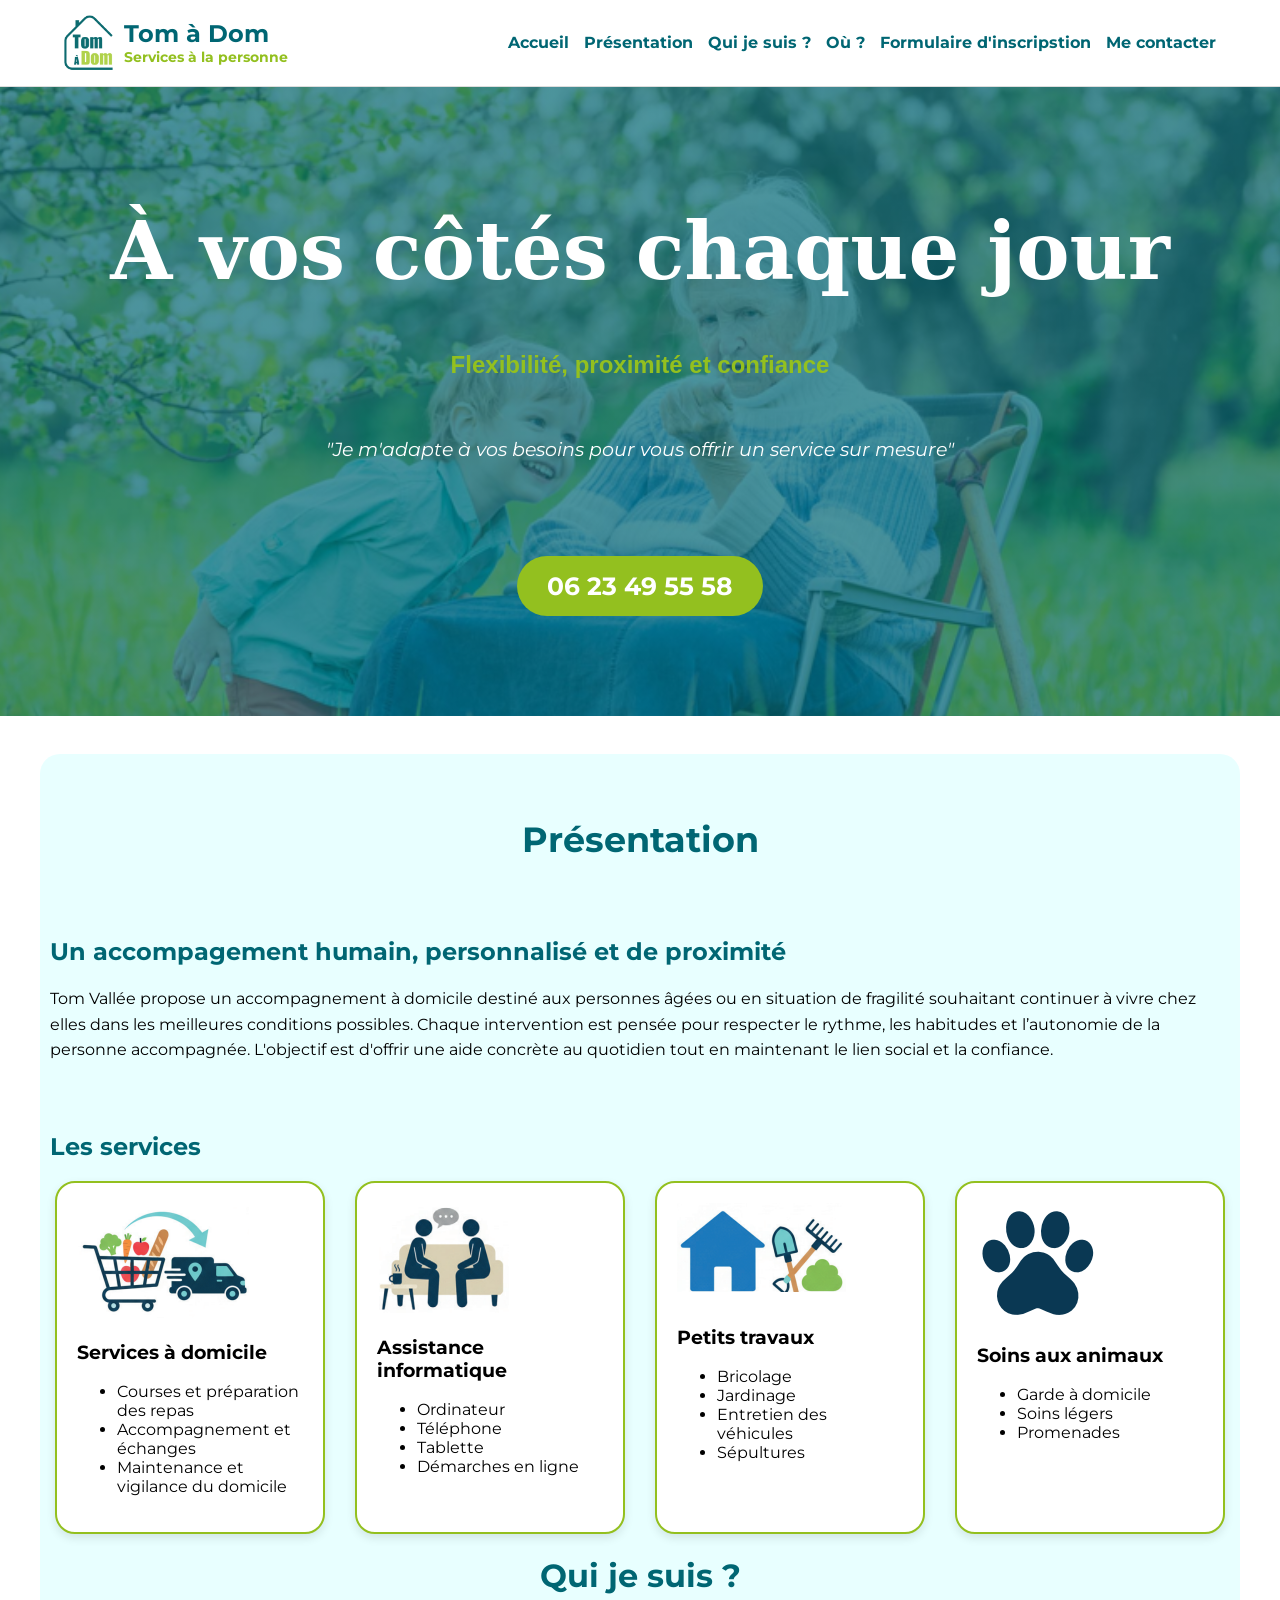
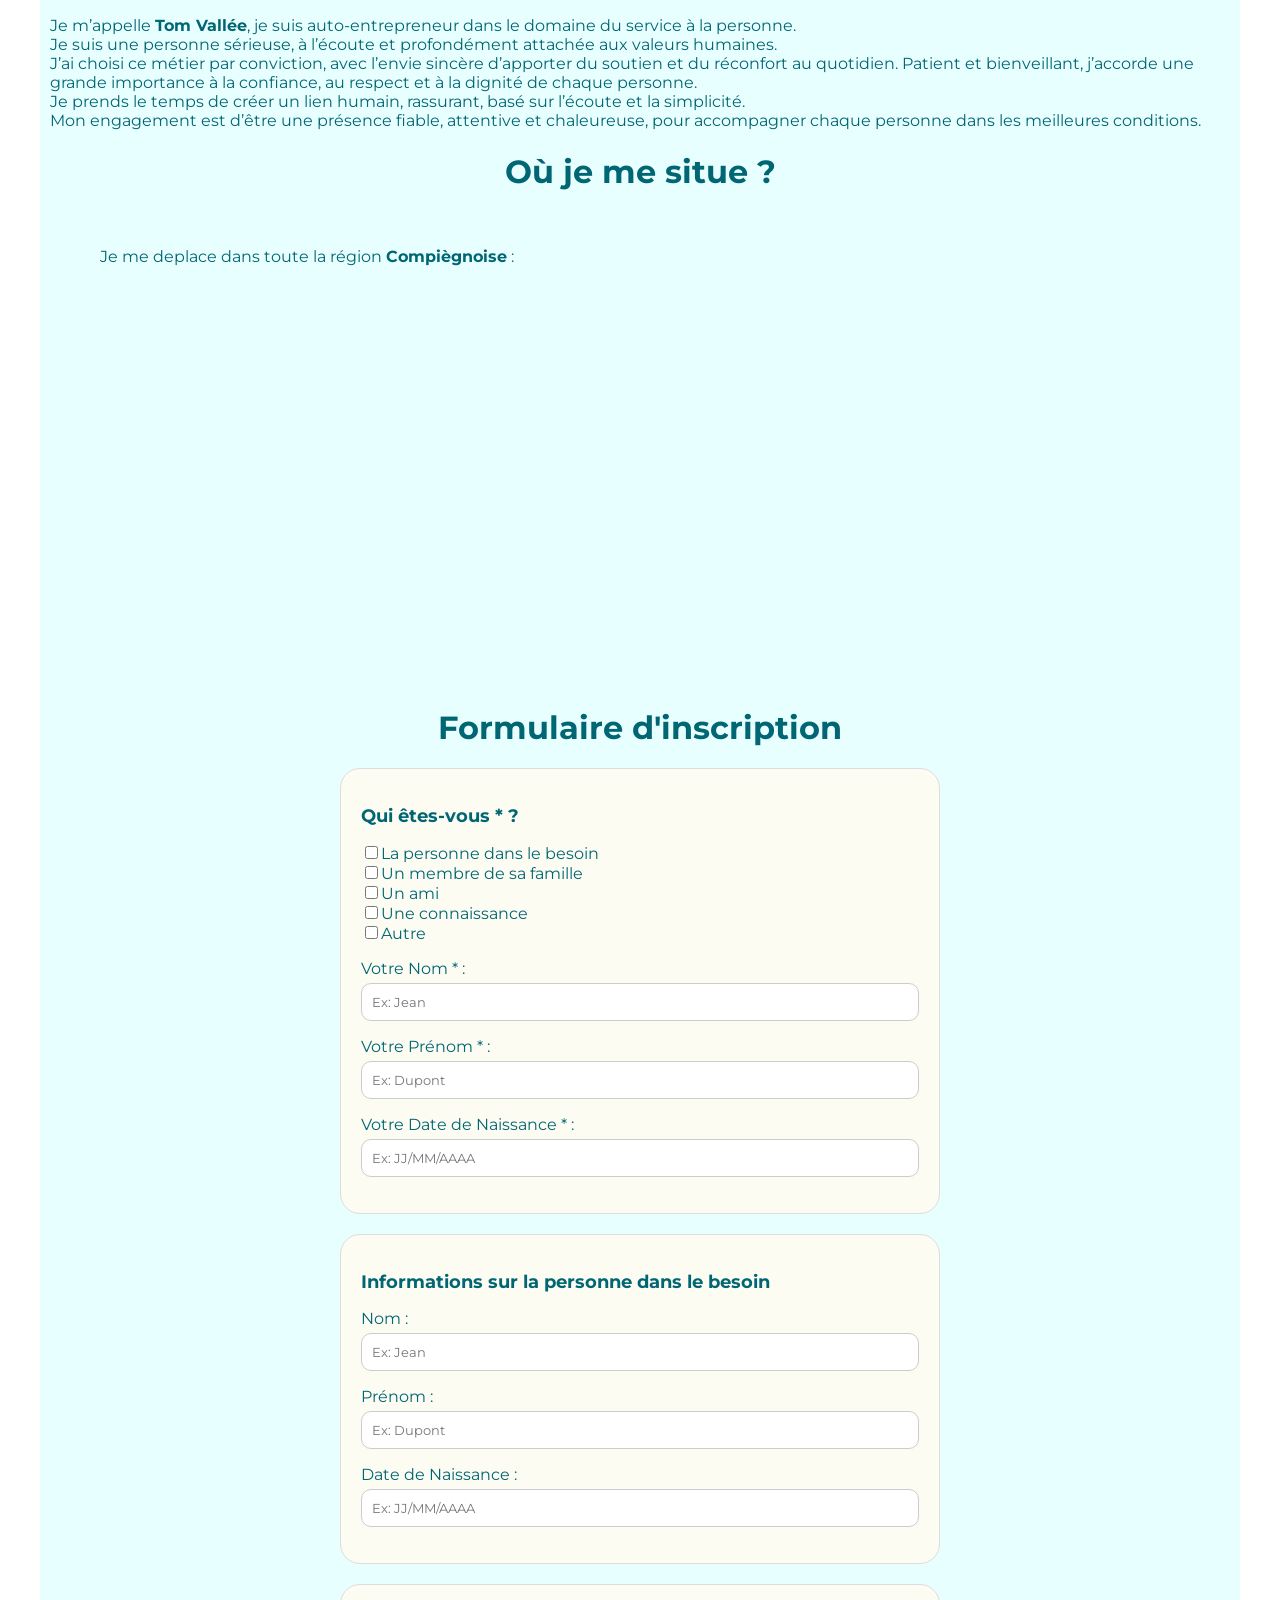
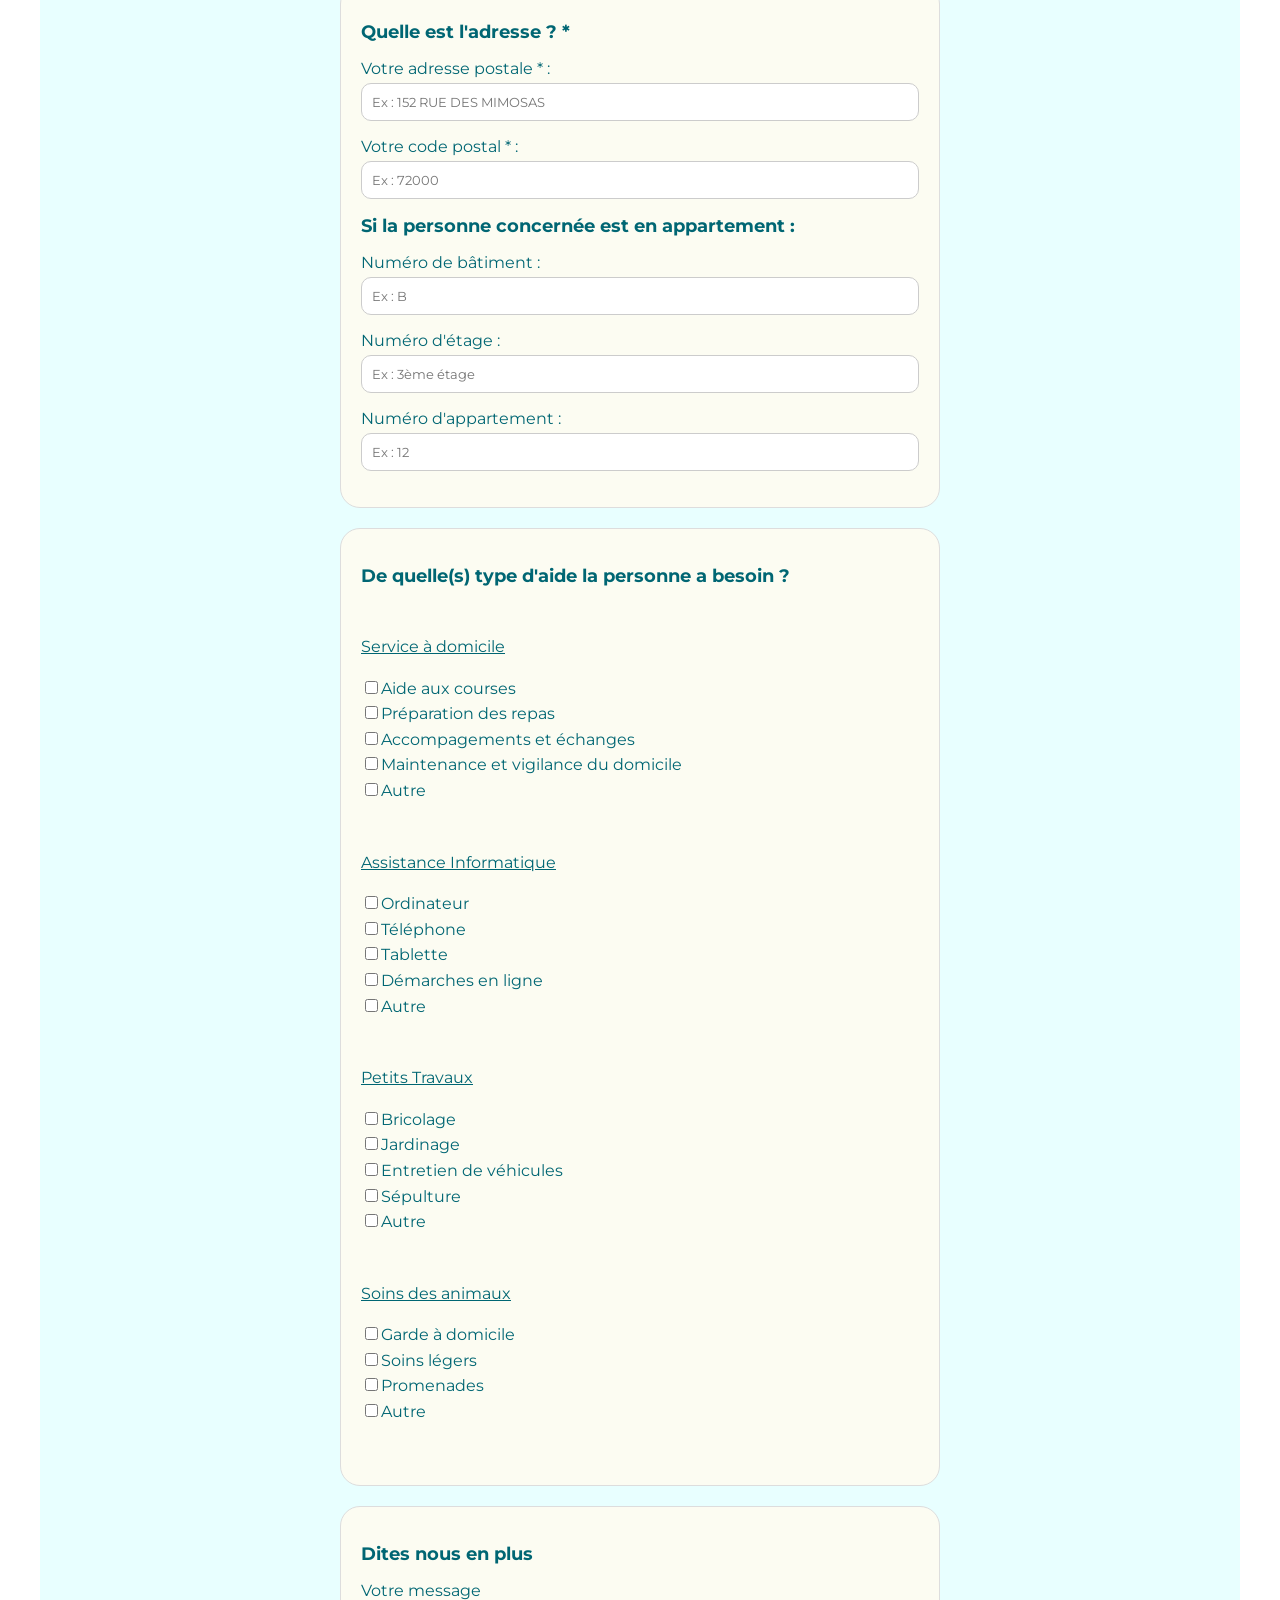
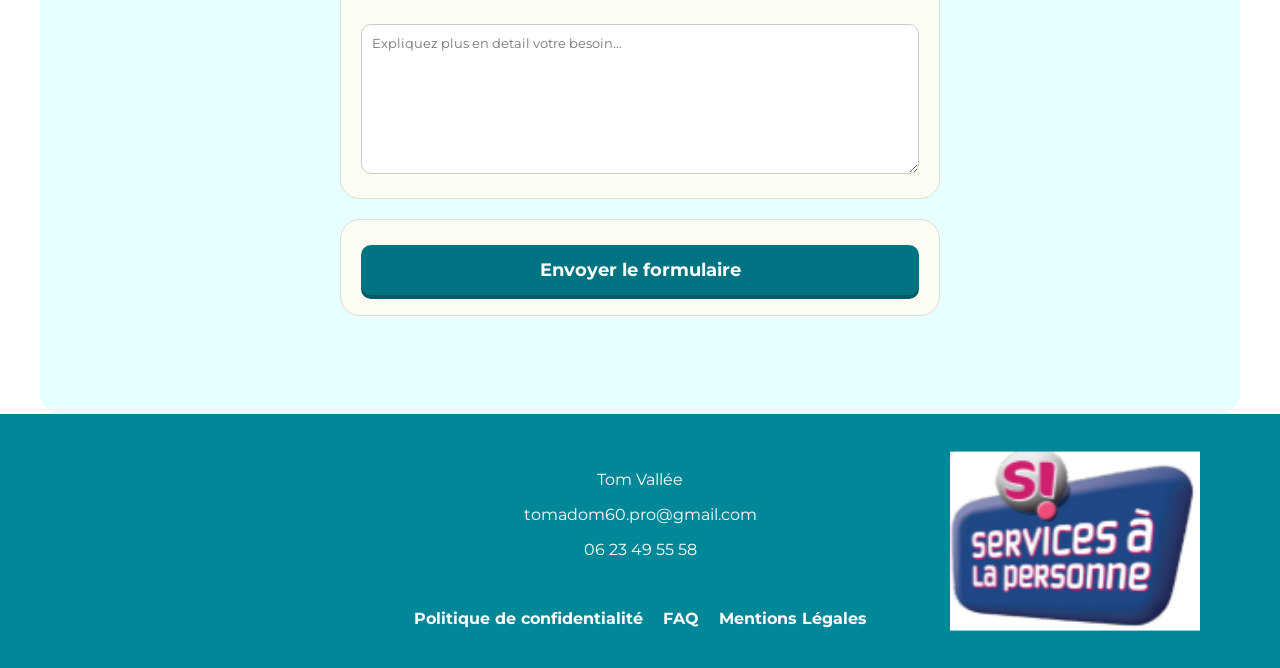
==== commit a12f96be: "Update index.html" ====
--- a/index.html
+++ b/index.html
@@ -120,11 +120,11 @@
         <!-- ---------------------------------------->
         <div class ="qui_je_suis" id="qui-je-suis">
             <h1>Qui je suis ?</h1>
-            <p>Je m'appelle Tom Vallée<br> J'ai ... ans <br> Et je me mets à votre service pour vous accompagner au quotidien.
-				J'aime aider les personnes âgées et veiller à leur bien-être, que ce soit pour faire vos courses, entretenir
-				votre jardin, préparer vos repas ou simplement vous tenir compagnie. <br>
-				Mon objectif est de vous offrir un soutien personnalisé, chaleureux et fiable,
-				pour que vous puissiez profiter de chaque journée en toute sérénité.</p>
+            <p>Je m’appelle <strong>Tom Vallée</strong>, je suis auto-entrepreneur dans le domaine du service à la personne.<br>
+			Je suis une personne sérieuse, à l’écoute et profondément attachée aux valeurs humaines.<br> J’ai choisi ce métier par conviction, avec l’envie sincère d’apporter du soutien et du réconfort au quotidien.
+			Patient et bienveillant, j’accorde une grande importance à la confiance, au respect et à la dignité de chaque personne.<br> Je prends le temps de créer un lien humain, rassurant, basé sur l’écoute et la simplicité.<br>
+			Mon engagement est d’être une présence fiable, attentive et chaleureuse, pour accompagner chaque personne dans les meilleures conditions.</p>
+ 
         </div>
         
 		<!-- ---------------------------------------->
@@ -363,7 +363,7 @@
 		<div class = "liens">
 		
 			<a href="politiquedeconf.html">Politique de confidentialité</a>
-			<a href="faq">FAQ</a>
+			<a href="FAQ.html">FAQ</a>
 			<a href="mentionleg.html">Mentions Légales</a>
 		</div>
 		
--- a/style.css
+++ b/style.css
@@ -6,6 +6,11 @@
     padding: 0;
     font-family: 'Montserrat', sans-serif;
     overflow-x: hidden; 
+	scroll-behavior: smooth; 
+}
+
+div[id] {
+    scroll-margin-top: 120px;
 }
 
 * {
@@ -100,15 +105,23 @@
     font-size: 1.2rem;
 }
 
-.bulle {
+.bulle { 
     background-color: #93c01f;  
     color: white;               
     border-radius: 30px;        
     padding: 15px 30px;         
     text-decoration: none;      
     display: inline-block;
-    font-size: 1.5rem;
+    font-size: 25px;
     font-weight: bold;
+    /* animation de pulsation */
+    animation: pulse 1.5s infinite;
+}
+
+@keyframes pulse {
+    0% { transform: scale(1); }
+    50% { transform: scale(1.1); } /* bouton légèrement plus grand */
+    100% { transform: scale(1); }
 }
 
 /* ---------------------------------------------------------------- */
@@ -141,43 +154,75 @@
     line-height: 1.6;
 }
 
+/* ---------------------------------------------------------------- */
+/* 4. CARTES DE SERVICES (EFFET 3D TILT) */
+/* ---------------------------------------------------------------- */
+.block {
+    max-width: 1200px;
+    width: 95%;
+    margin: 0 auto; 
+    padding: 40px 10px; 
+    color: #006673; 
+}
+
 .services_container {
     display: flex;         
     flex-wrap: wrap;       
-    gap: 20px;             
+    gap: 30px;             
     justify-content: center; 
+    perspective: 1000px; /* Ajoute de la profondeur pour l'effet 3D */
 }
 
 .bulle_page {
     background-color: white;
     color: black;
-    border: 2px solid #93c01f;
+    border: 2px solid #93c01f; /* Bordure verte signature */
     border-radius: 20px;
     padding: 20px;
-    width: 280px;
-    text-align: left;
-}
-
-.bulle_page h3 {
-    margin-top: 10px;
-    color: #006673;
-	text-align : center;
-}
-
-.courses,
-.info,
-.jardin,
-.animaux {
-    display: block;
-    margin: 0 auto;
-	margin-bottom : 20px;
-}
+    width: 270px;
+    box-shadow: 0 4px 10px rgba(0, 0, 0, 0.1);
+    transition: transform 2.3s cubic-bezier(0.2, 0.8, 0.2, 1), box-shadow 0.5s ease, border-color 0.5s ease;
+    transform-style: preserve-3d; /* Permet aux éléments enfants de rester en 3D */
+}
+
+/* --- L'EFFET 3D AU SURVOL --- */
+.bulle_page:hover {
+    transform: rotateX(5deg) rotateY(-15deg) translateY(3px); /* Inclinaison et soulèvement */
+    box-shadow: 15px 15px 30px rgba(0,0,0,0.15); /* Ombre portée plus forte */
+    border-color: #006673; /* La bordure devient bleue au survol */
+}
+
+
+.courses .info .jardin .animaux{
+	justify-content : center;
+}
+
 /* ---------------------------------------------------------------- */
 /* Qui je suis */
 /* ---------------------------------------------------------------- */
 
 .qui_je_suis h1{
 	text-align : center;
+}
+
+/* ---------------------------------------------------------------- */
+/* Où ? */
+/* ---------------------------------------------------------------- */
+
+.ou{
+	padding-left : 50px;
+	padding-right : 50px;
+}
+
+
+.ou h1{
+	text-align : center;
+}
+
+.ou iframe {
+  width: 100%;
+  height: 400px;
+  border: none;
 }
 
 /* ---------------------------------------------------------------- */
@@ -214,7 +259,7 @@
     line-height: 1.6;
 }
 
-#nom, #prenom, #age, #nom1, #prenom1, #age1, #message, #boutton {
+#nom, #prenom, #age, #nom1, #prenom1, #age1, #message, #boutton, #adresse, #code_postal, #num_bat, #num_appart, #num_etage {
     width: 100%;
     padding: 10px;
     margin-top: 5px;
@@ -227,72 +272,74 @@
 #message {
     height: 150px;
 }
-
+/* ---------------------------------------------------------------- */
+/* Bouton Envoyer */
+/* ---------------------------------------------------------------- */
 #boutton {
     background-color: #007382;
     color: white;
     border: none;
     cursor: pointer;
     font-weight: bold;
-    height: 45px;
-    font-size: 16px;
-}
-
-
-
-/* ---------------------------------------------------------------- */
-/* Me contacter */
-/* ---------------------------------------------------------------- */
-#MeContacter{
+    height: 50px;
+    font-size: 18px;
+    box-shadow: 0 4px #005a66;
+    transition: all 0.2s ease; /* Effet de clic fluide */
+}
+
+#boutton:hover {
+    background-color: #00899b;
+    transform: translateY(-2px);
+    box-shadow: 0 6px #005a66;
+}
+
+#boutton:active {
+    transform: translateY(5px); /* Effet d'enfoncement au clic */
+    box-shadow: 0 2px #0227a0;
+}
+
+/* ---------------------------------------------------------------- */
+/* Footer */
+/* ---------------------------------------------------------------- */
+
+
+.footer{
+	background-color : #008899;
+	padding : 40px 20px;
+	color : white;
 	text-align : center;
-}
-
-.mecontacter {
+	position: relative;
+}
+
+
+.footer .si{
+	position : absolute;
+	right : 80px;
+	top : 50%;
+	transform: translateY(-50%);
+	width : 250px;
+	height : auto;
+}
+
+.liens {
     display: flex;
-    align-items: center;
-    justify-content: space-between;
-    gap: 15px;
-    width: 60%;
-    margin: 0 auto;
-    border: 2px solid black;
-    padding: 10px;
-}
-
-.mecontacter .telephone,
-.mecontacter .si {
-    width: 120px;
-    height: auto;
-}
-
-.contact_info {
-    display: flex;
-    flex-direction: column;  
-    justify-content: center;
-    align-items: center;
-    flex: 1;
-}
-
-.contact_info h2,
-.contact_info p {
-    margin: 0;               
-    line-height: 1.4;  
-    text-align: center;
-}
-
-
-
-/* ---------------------------------------------------------------- */
-/* Footer */
-/* ---------------------------------------------------------------- */
-
-
-.test {
-    margin-top: 60px;  /* espace au-dessus du bloc précédent */
-    text-align: center;
-    font-size: 24px;
-    color: #006673;
-}
-
+    justify-content: center; /* centre les liens horizontalement */
+    gap: 20px;
+    margin-top: 15px;
+    flex-wrap: wrap;         /* si écran petit, les liens passent en ligne suivante */
+}
+
+.liens a {
+	color : white;
+	text-decoration : none;
+	font-weight : bold;
+	transition : color 0.3s ease;
+}
+
+lien a:hover{
+	color : #93c01f;   /*couleur de survol*/
+	text-decoration : underline;
+}
 
 
 
@@ -335,6 +382,7 @@
     .bulle {
         font-size: 1.2rem;
         padding: 10px 20px;
+		
     }
 
     .bulle_page {
@@ -349,4 +397,9 @@
         flex-direction: column;
         width: 90%;
     }
-}+	
+	.liens {
+        flex-direction: column;
+        gap: 10px;
+    }
+}
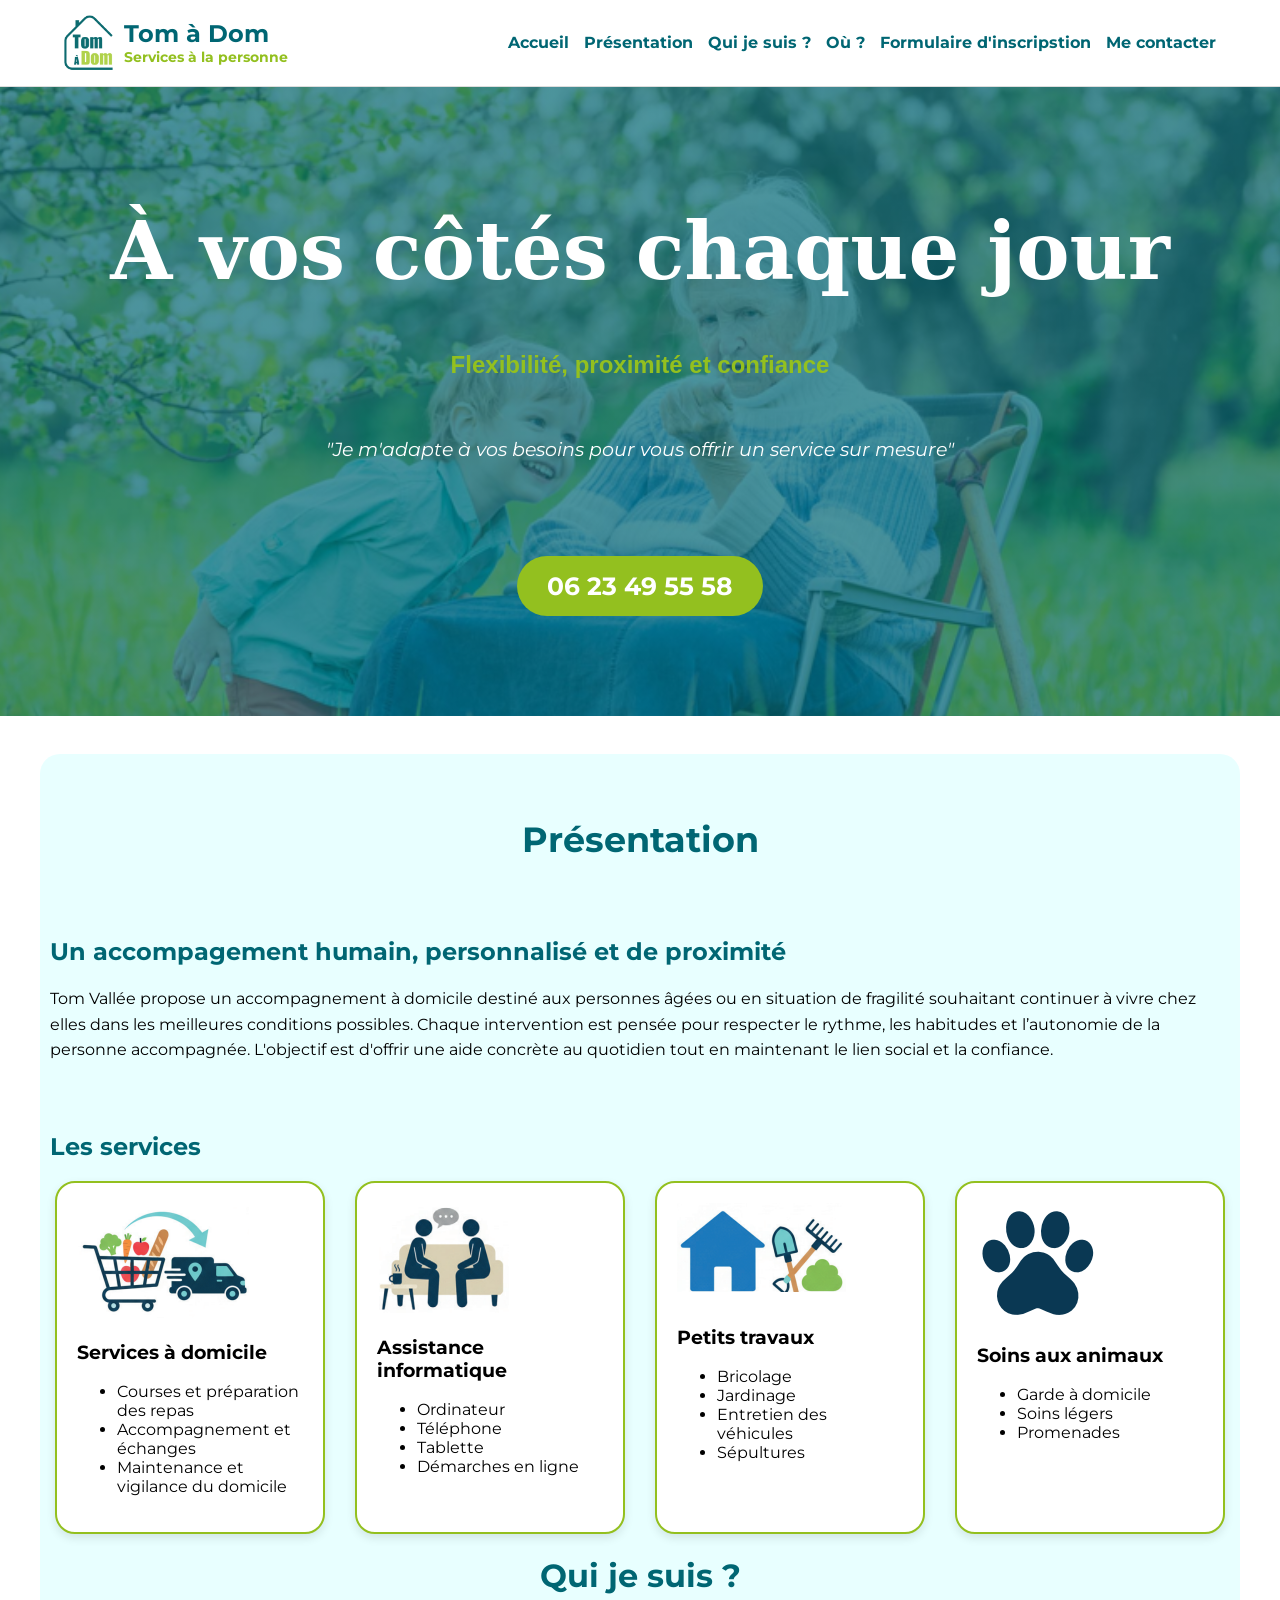
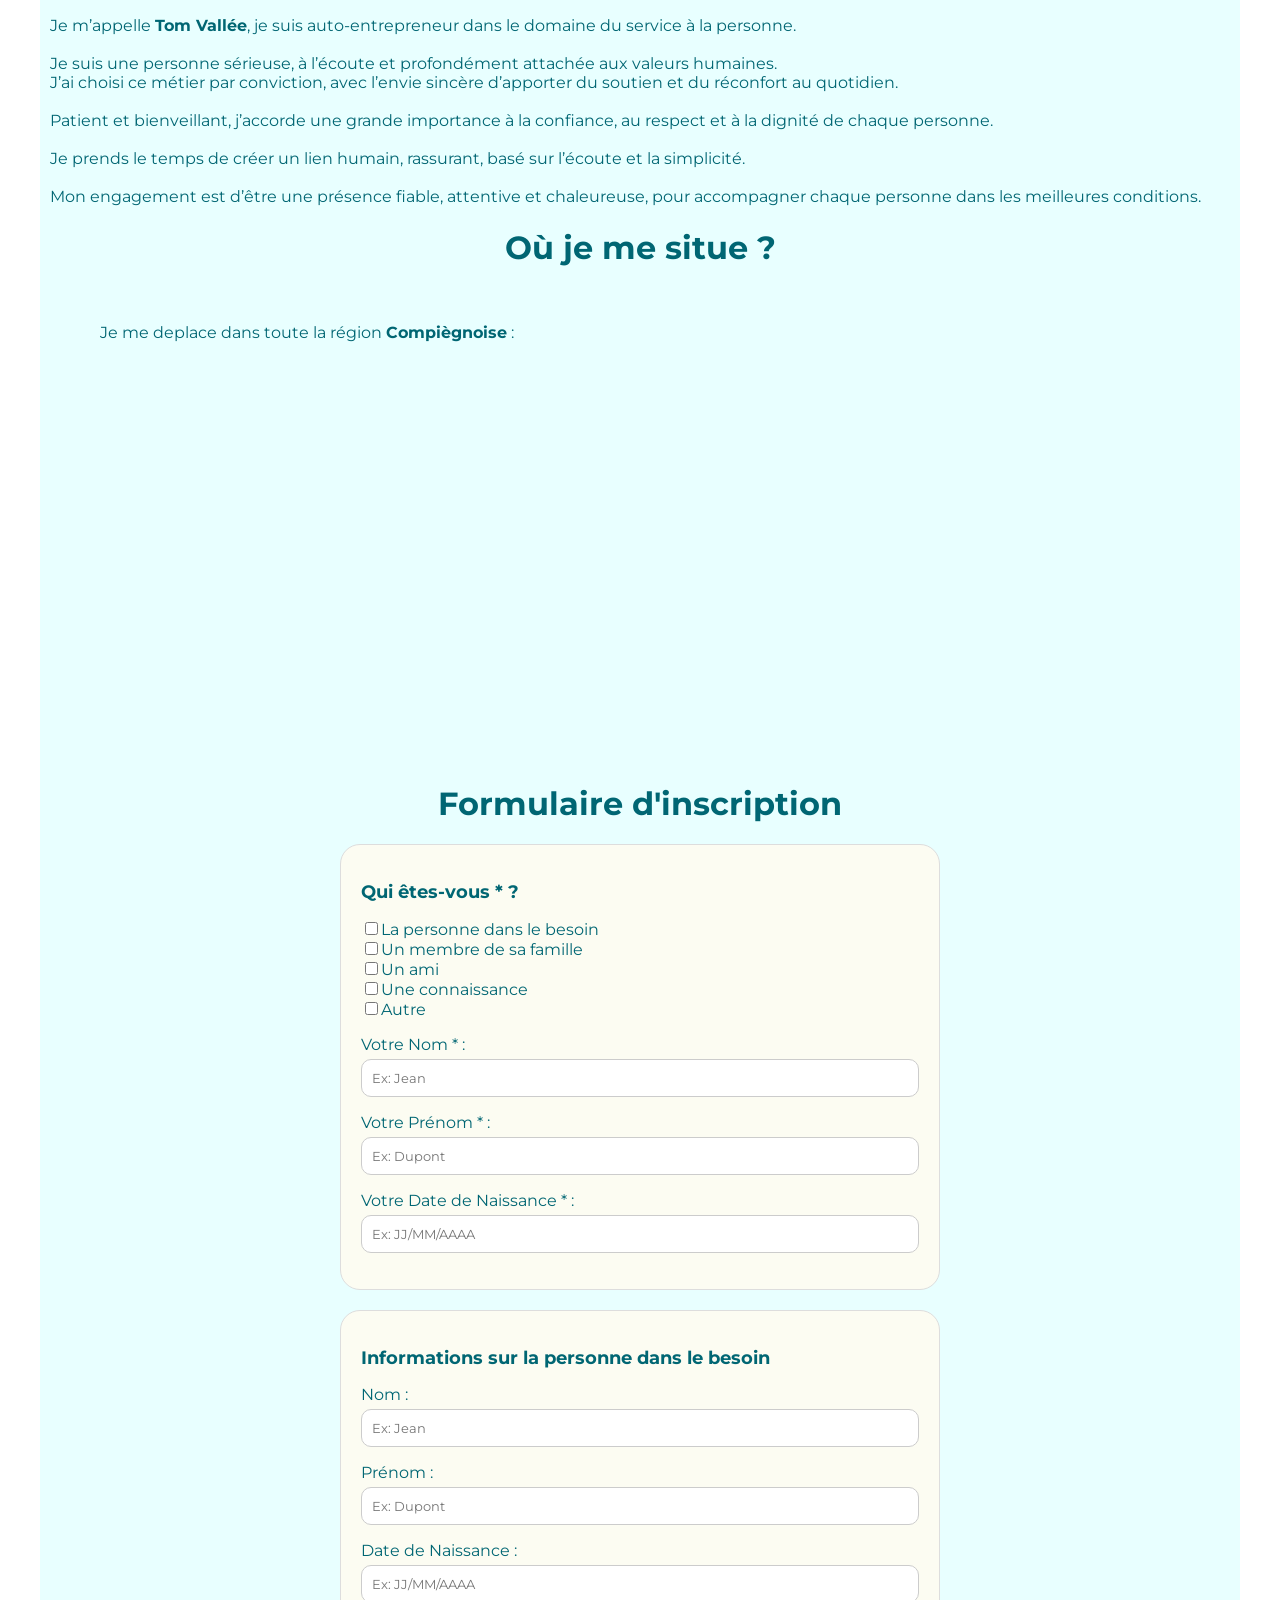
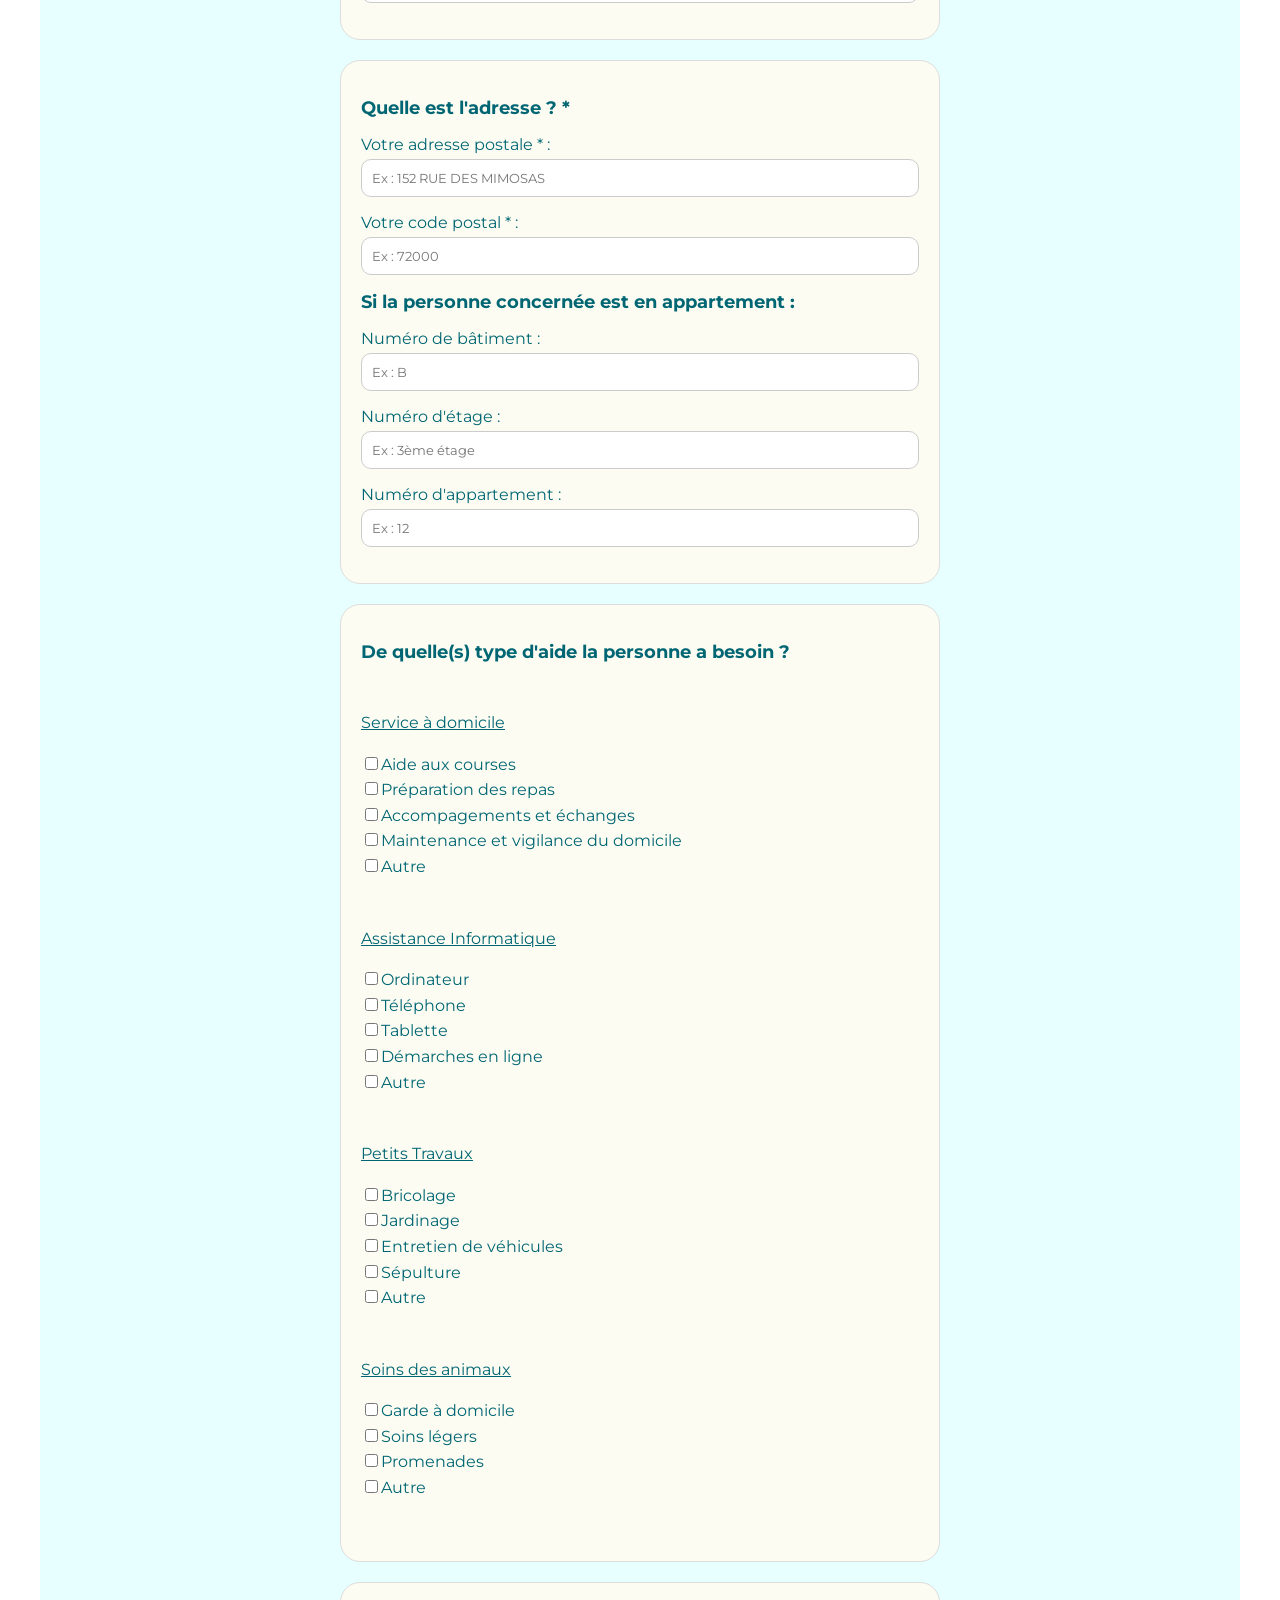
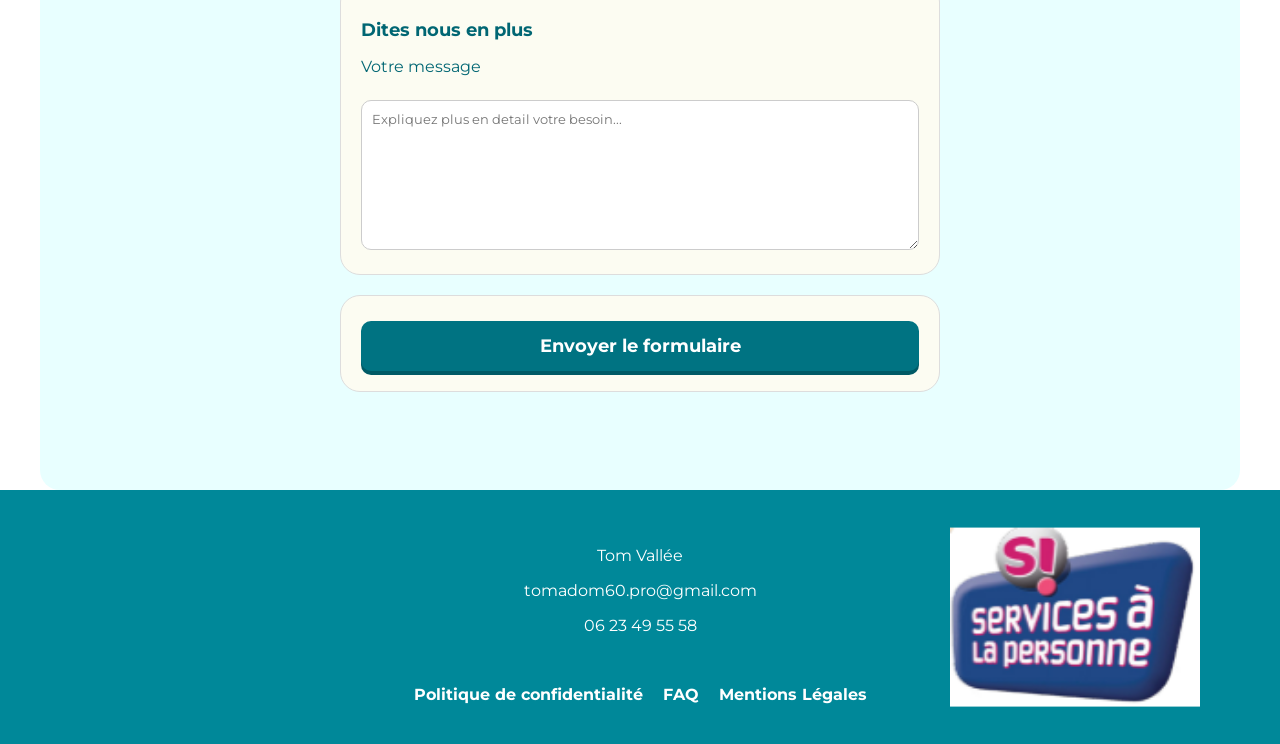
==== commit e9f10f6f: "Update index.html" ====
--- a/index.html
+++ b/index.html
@@ -120,9 +120,9 @@
         <!-- ---------------------------------------->
         <div class ="qui_je_suis" id="qui-je-suis">
             <h1>Qui je suis ?</h1>
-            <p>Je m’appelle <strong>Tom Vallée</strong>, je suis auto-entrepreneur dans le domaine du service à la personne.<br>
-			Je suis une personne sérieuse, à l’écoute et profondément attachée aux valeurs humaines.<br> J’ai choisi ce métier par conviction, avec l’envie sincère d’apporter du soutien et du réconfort au quotidien.
-			Patient et bienveillant, j’accorde une grande importance à la confiance, au respect et à la dignité de chaque personne.<br> Je prends le temps de créer un lien humain, rassurant, basé sur l’écoute et la simplicité.<br>
+            <p>Je m’appelle <strong>Tom Vallée</strong>, je suis auto-entrepreneur dans le domaine du service à la personne.<br><br>
+			Je suis une personne sérieuse, à l’écoute et profondément attachée aux valeurs humaines.<br> J’ai choisi ce métier par conviction, avec l’envie sincère d’apporter du soutien et du réconfort au quotidien. <br><br>
+			Patient et bienveillant, j’accorde une grande importance à la confiance, au respect et à la dignité de chaque personne.<br><br> Je prends le temps de créer un lien humain, rassurant, basé sur l’écoute et la simplicité.<br><br>
 			Mon engagement est d’être une présence fiable, attentive et chaleureuse, pour accompagner chaque personne dans les meilleures conditions.</p>
  
         </div>
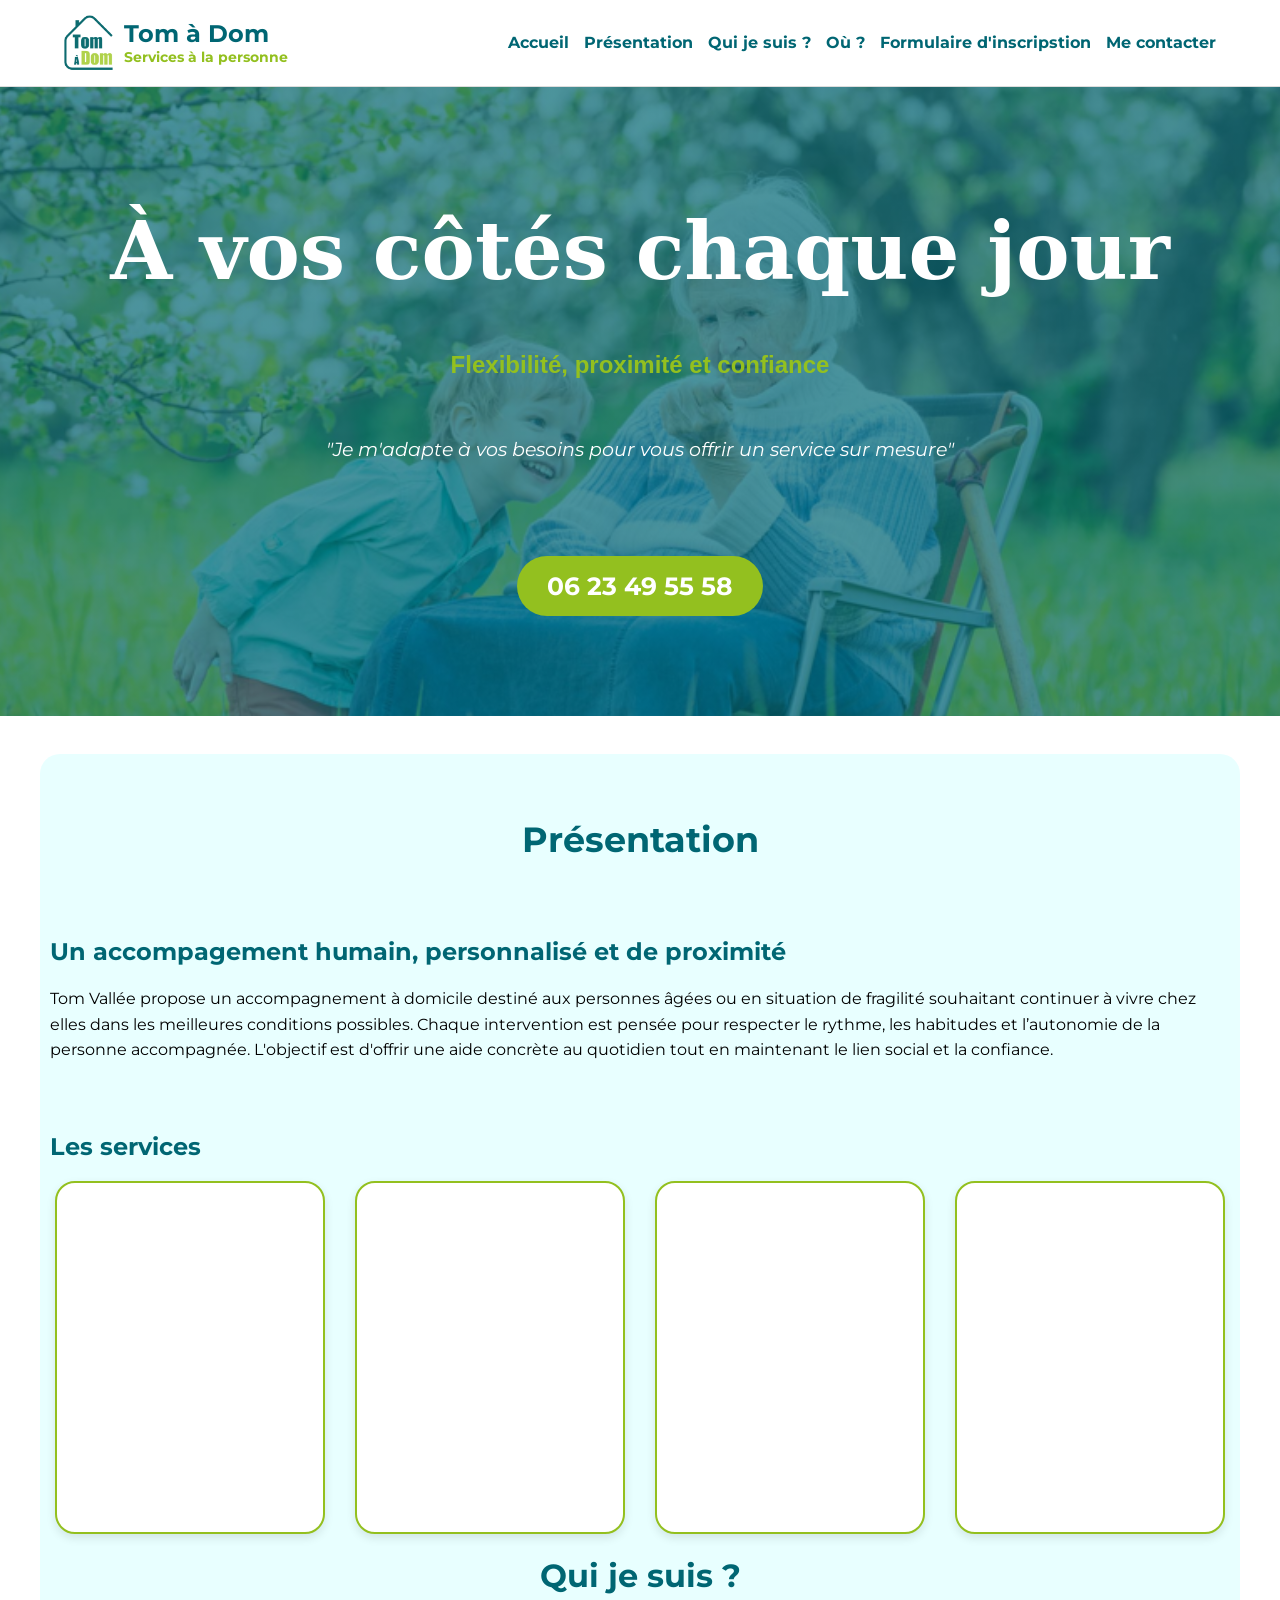
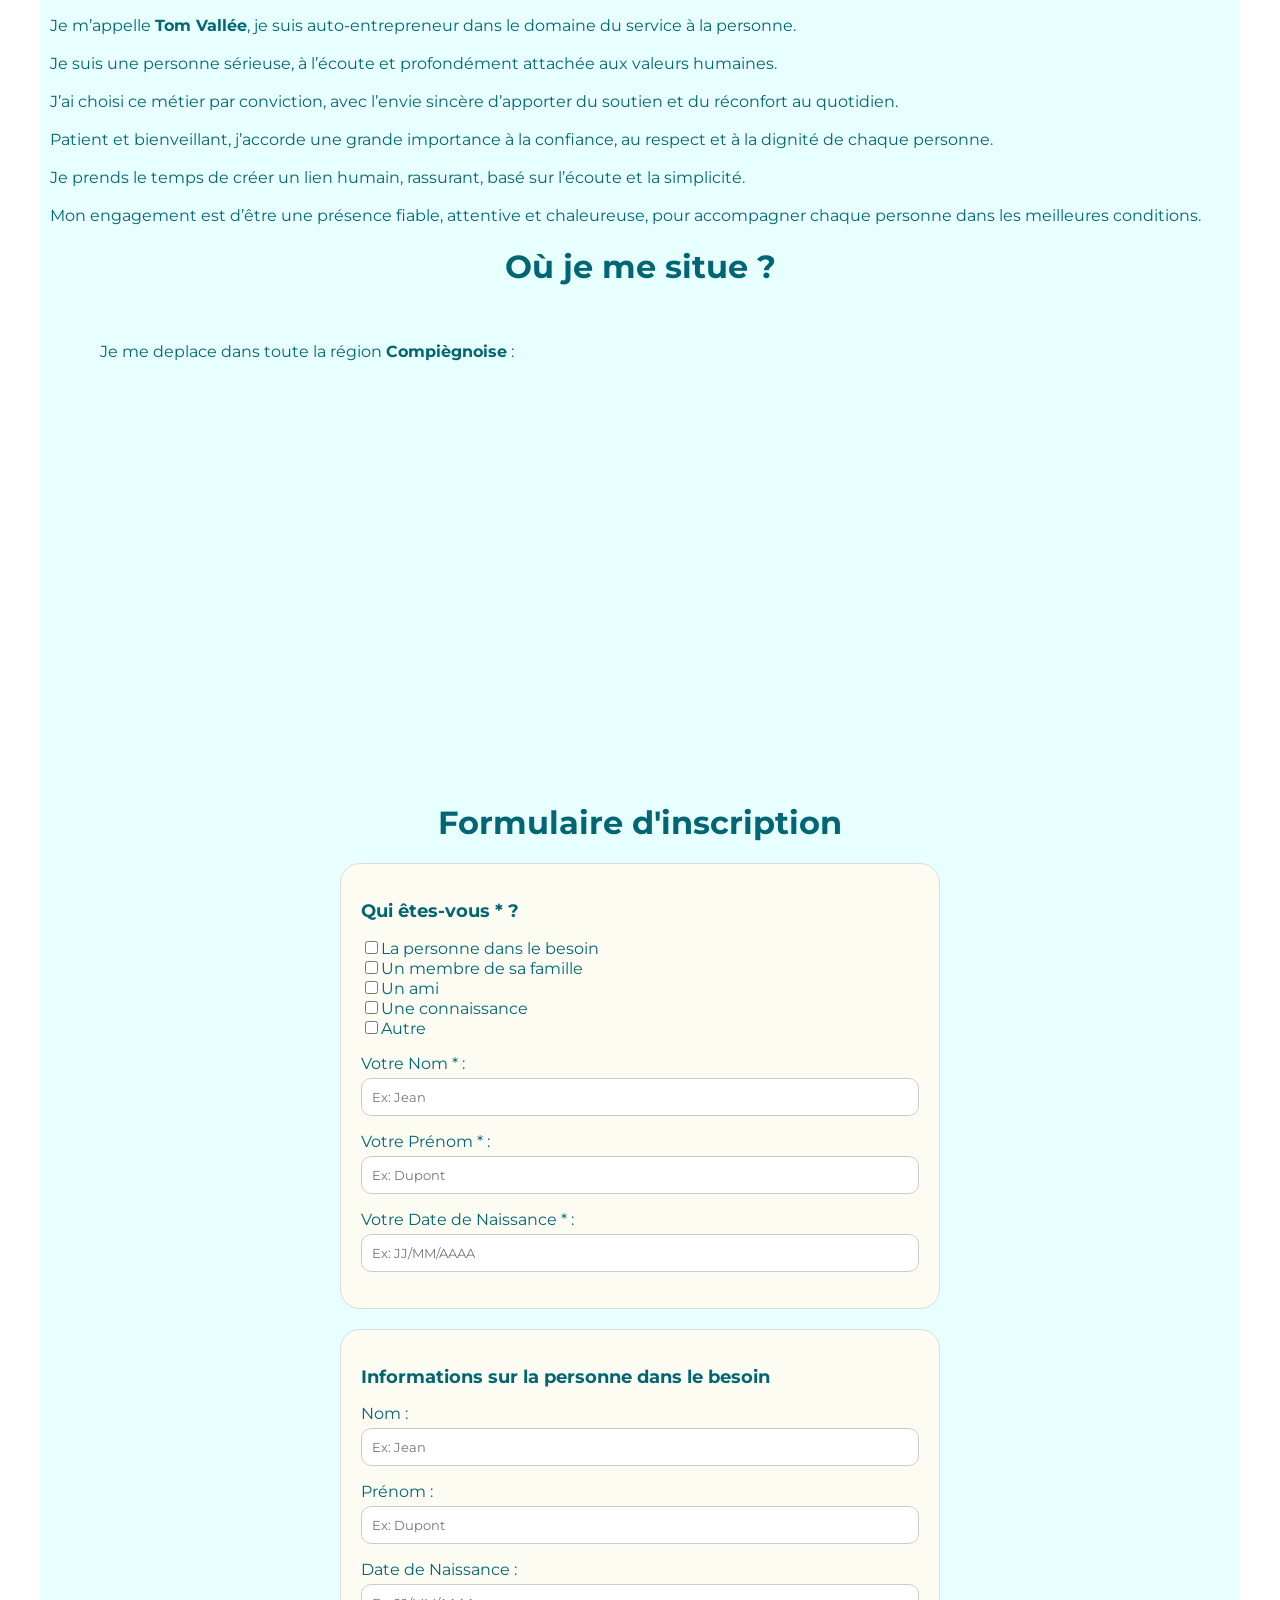
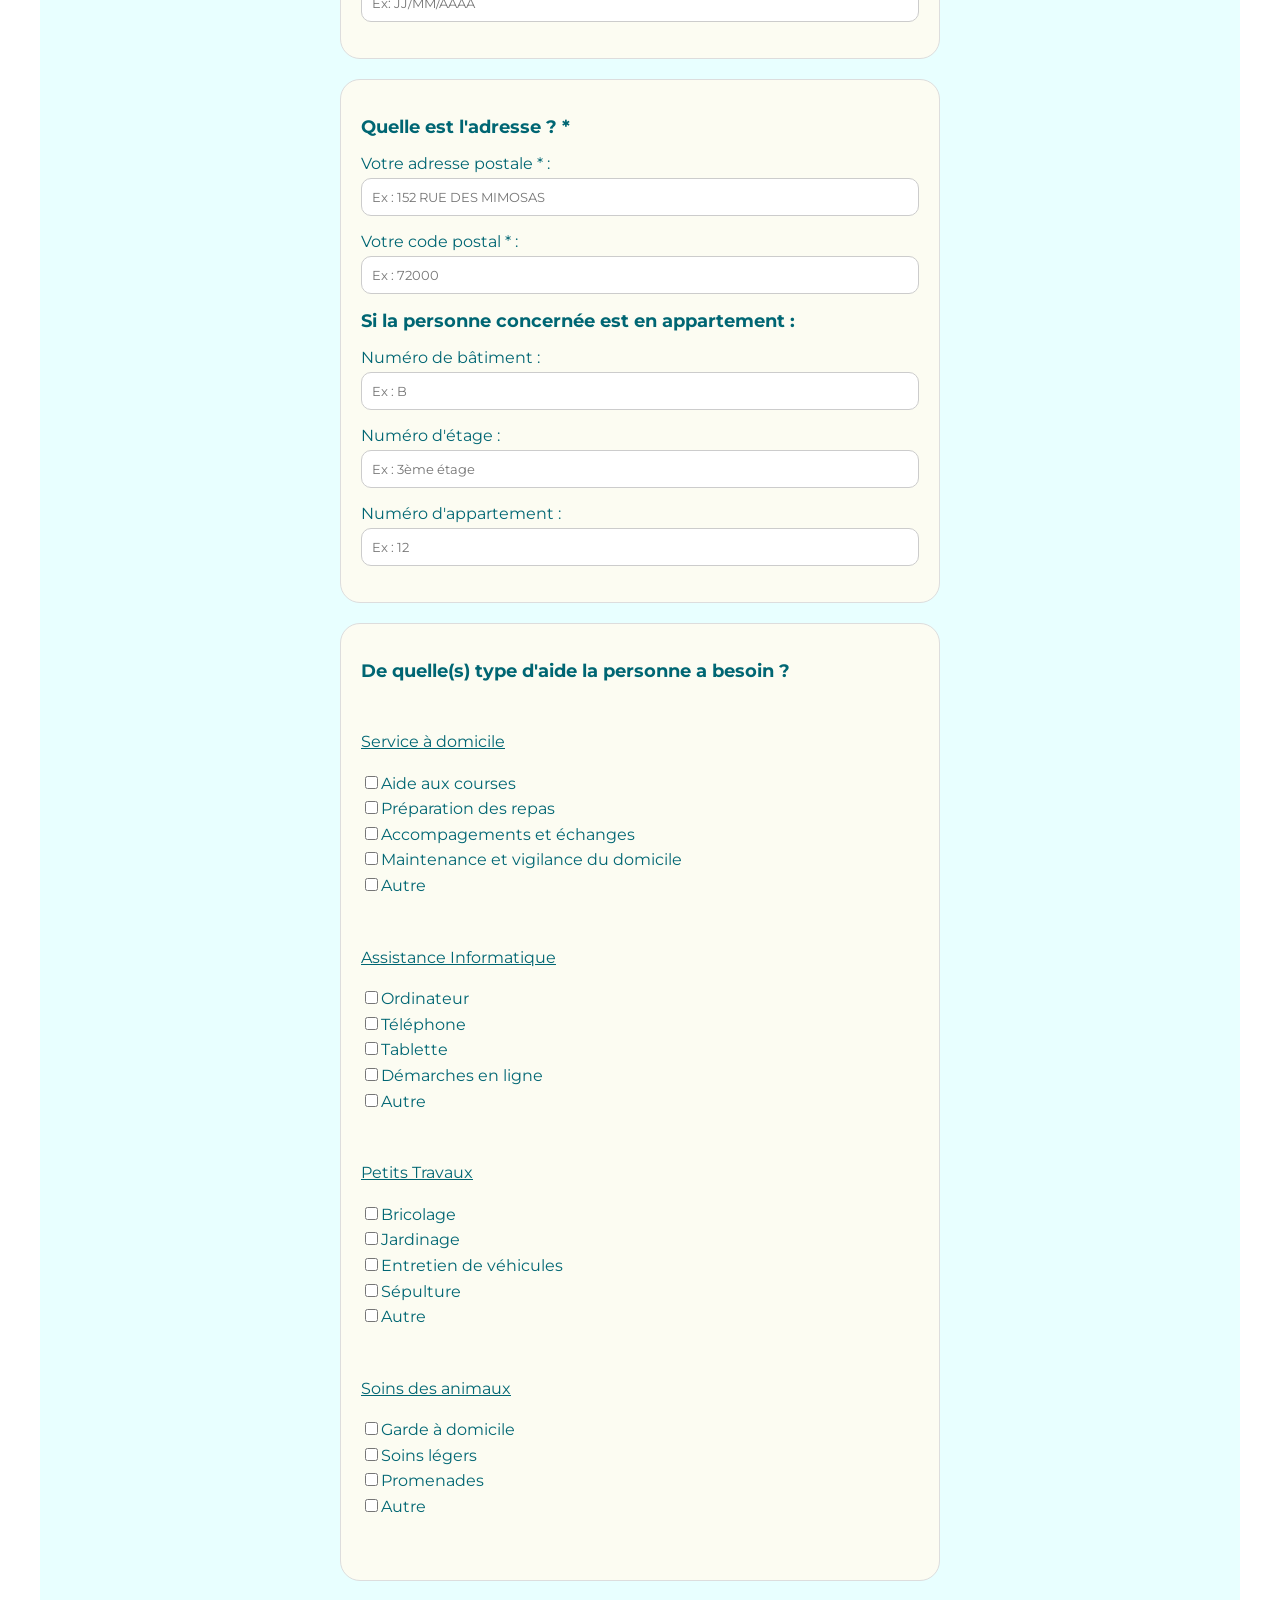
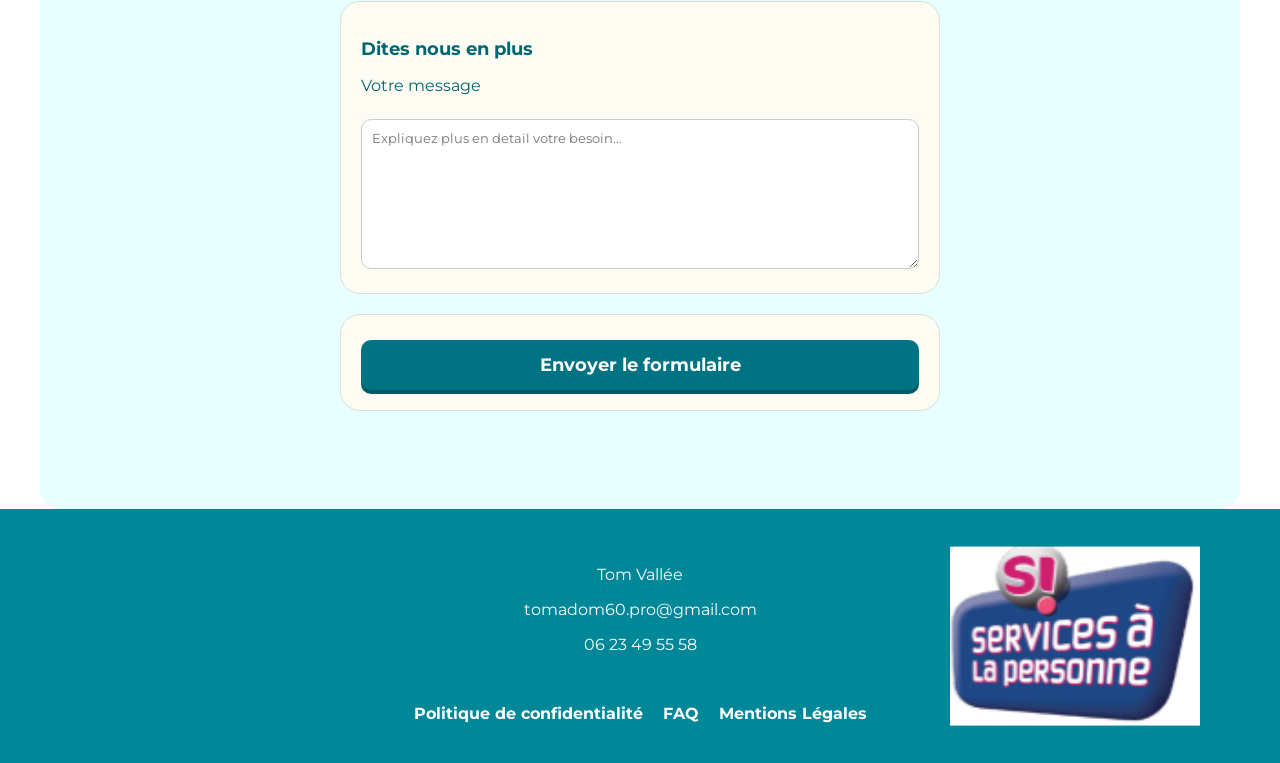
==== commit 9ba0786a: "Update index.html" ====
--- a/index.html
+++ b/index.html
@@ -121,7 +121,7 @@
         <div class ="qui_je_suis" id="qui-je-suis">
             <h1>Qui je suis ?</h1>
             <p>Je m’appelle <strong>Tom Vallée</strong>, je suis auto-entrepreneur dans le domaine du service à la personne.<br><br>
-			Je suis une personne sérieuse, à l’écoute et profondément attachée aux valeurs humaines.<br> J’ai choisi ce métier par conviction, avec l’envie sincère d’apporter du soutien et du réconfort au quotidien. <br><br>
+			Je suis une personne sérieuse, à l’écoute et profondément attachée aux valeurs humaines.<br><br> J’ai choisi ce métier par conviction, avec l’envie sincère d’apporter du soutien et du réconfort au quotidien. <br><br>
 			Patient et bienveillant, j’accorde une grande importance à la confiance, au respect et à la dignité de chaque personne.<br><br> Je prends le temps de créer un lien humain, rassurant, basé sur l’écoute et la simplicité.<br><br>
 			Mon engagement est d’être une présence fiable, attentive et chaleureuse, pour accompagner chaque personne dans les meilleures conditions.</p>
  
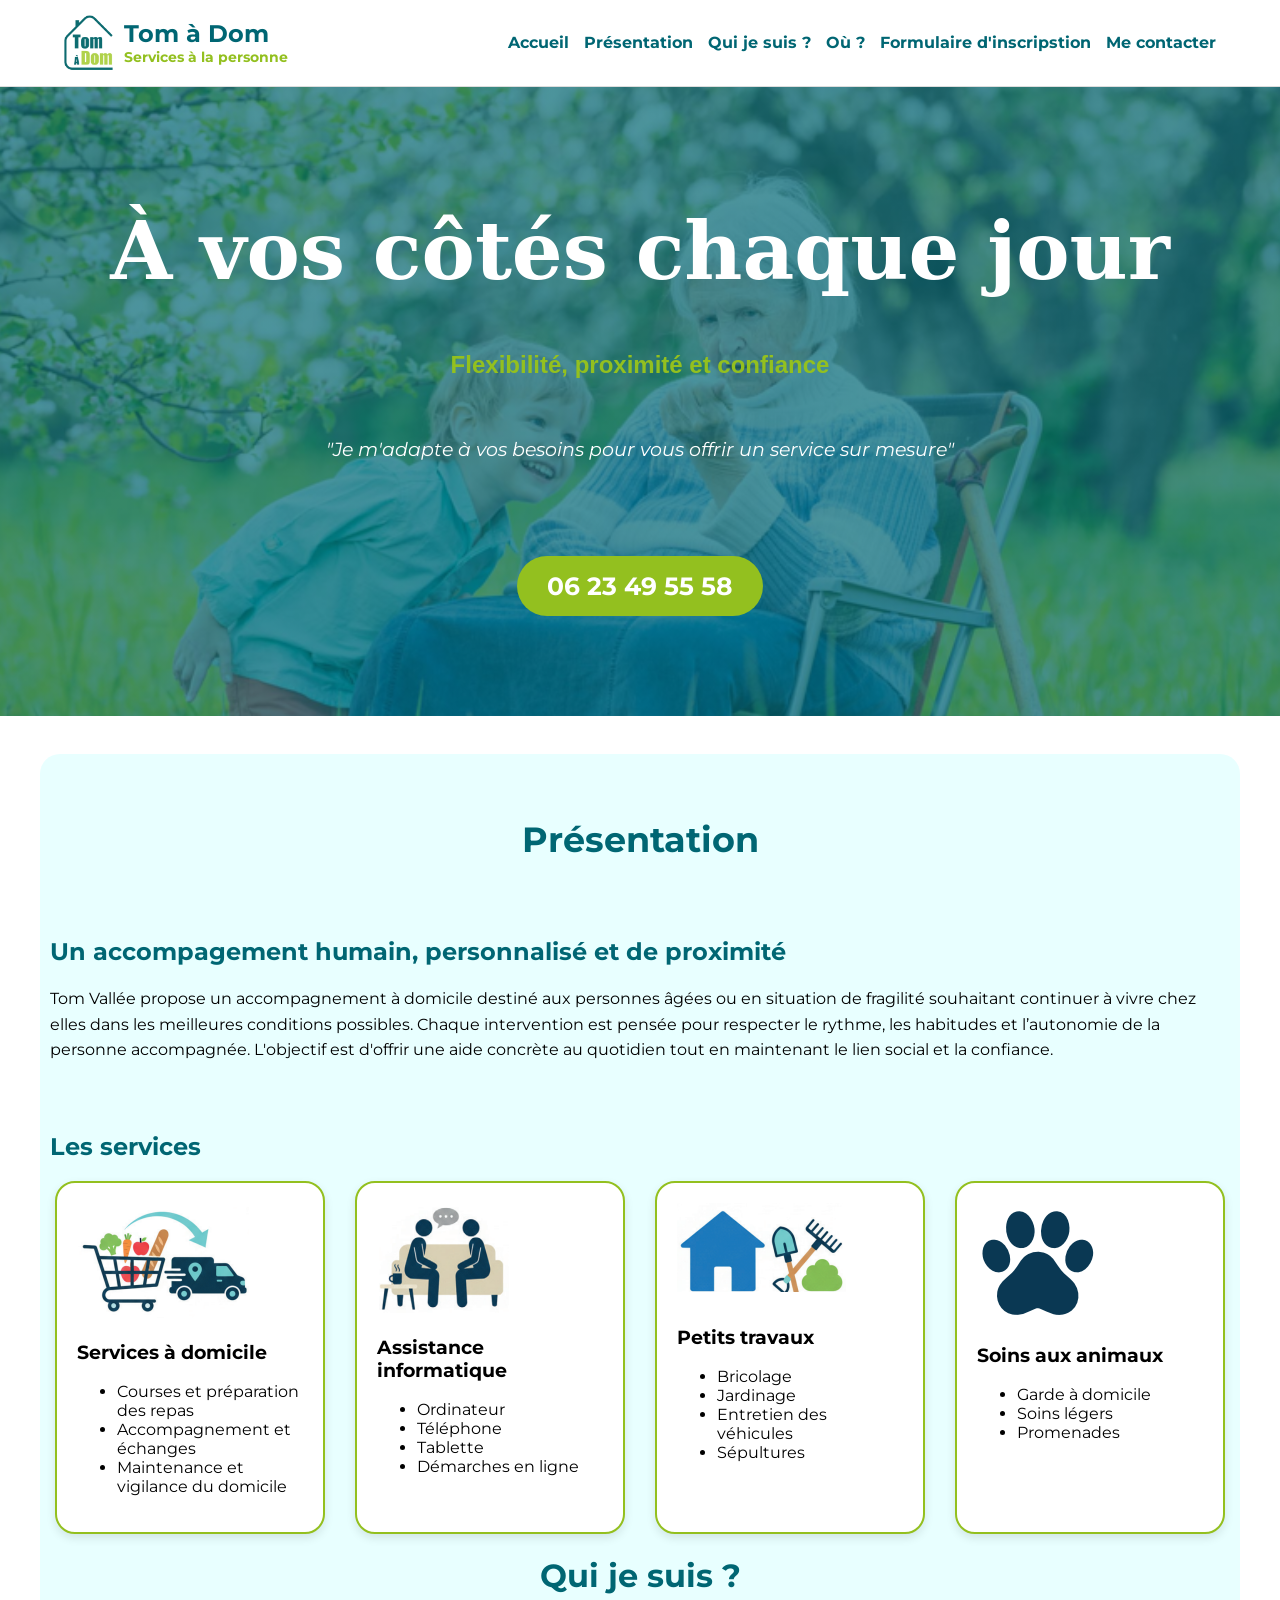
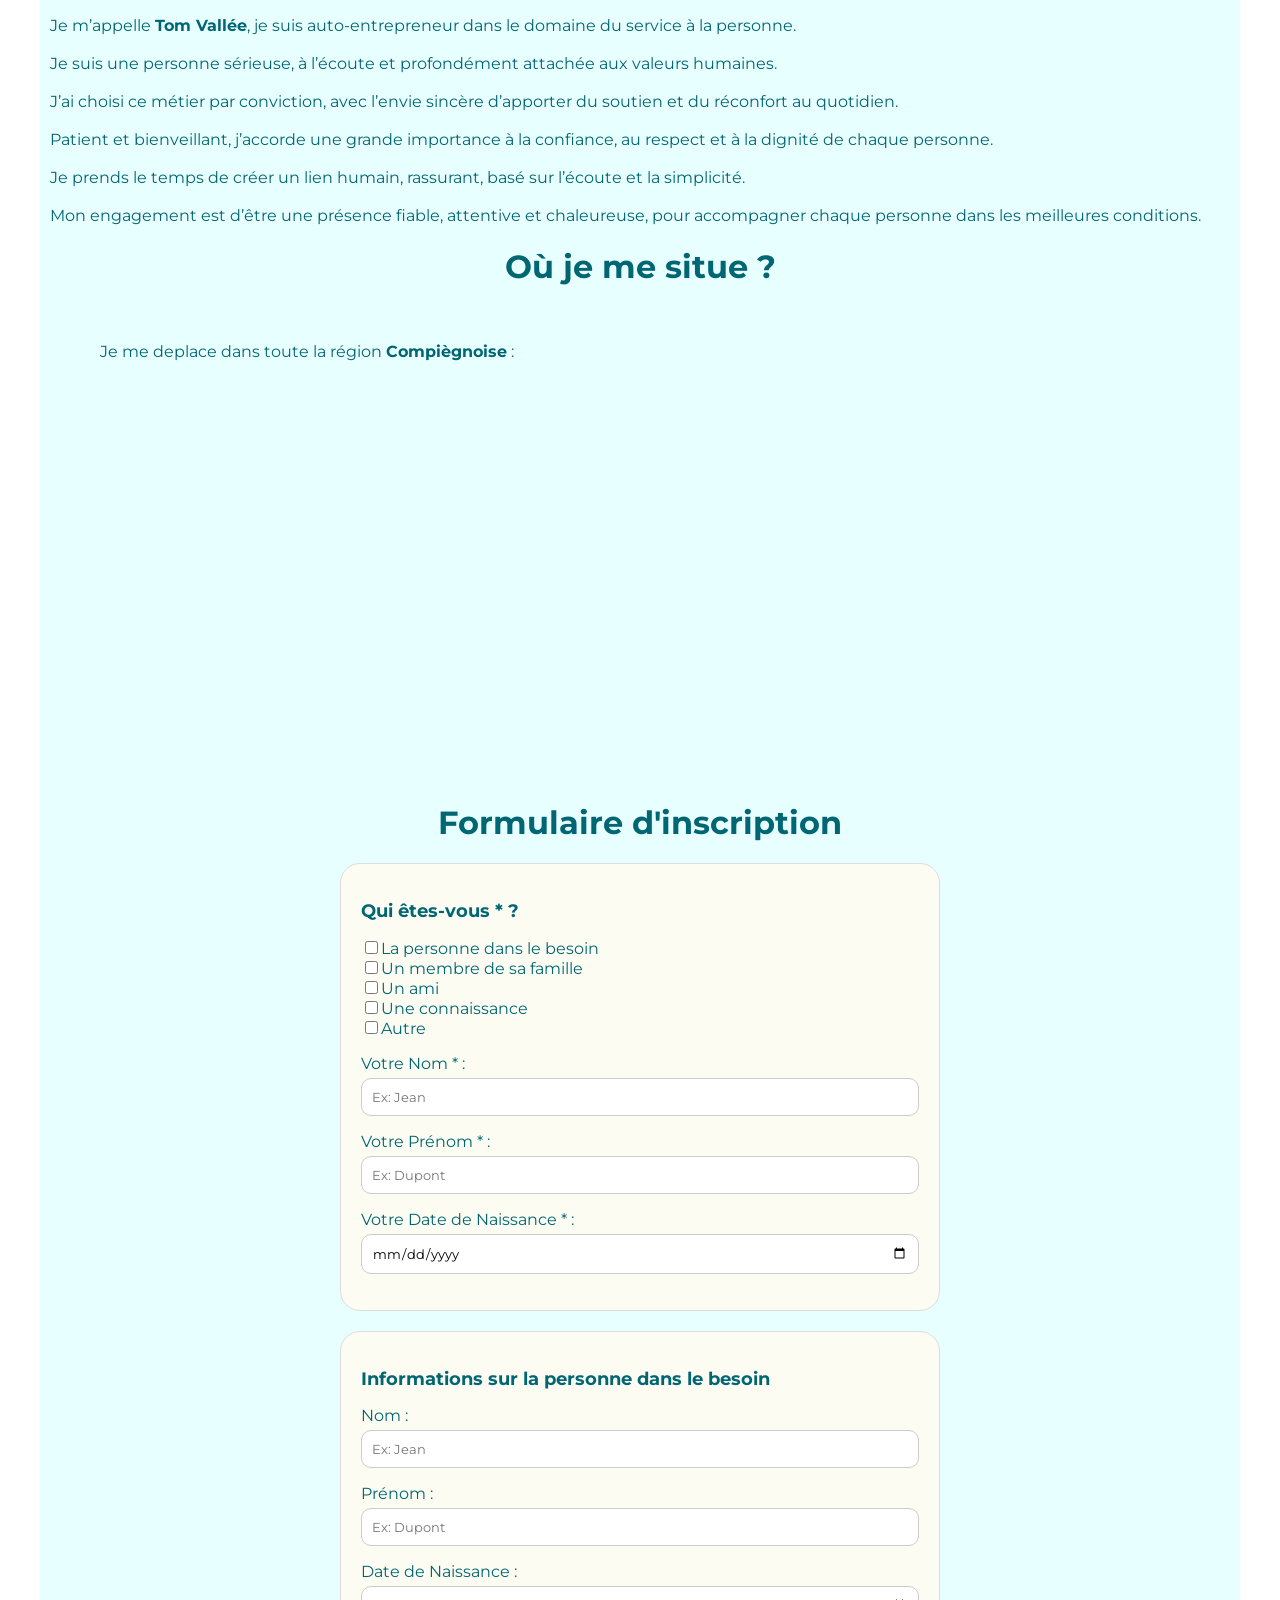
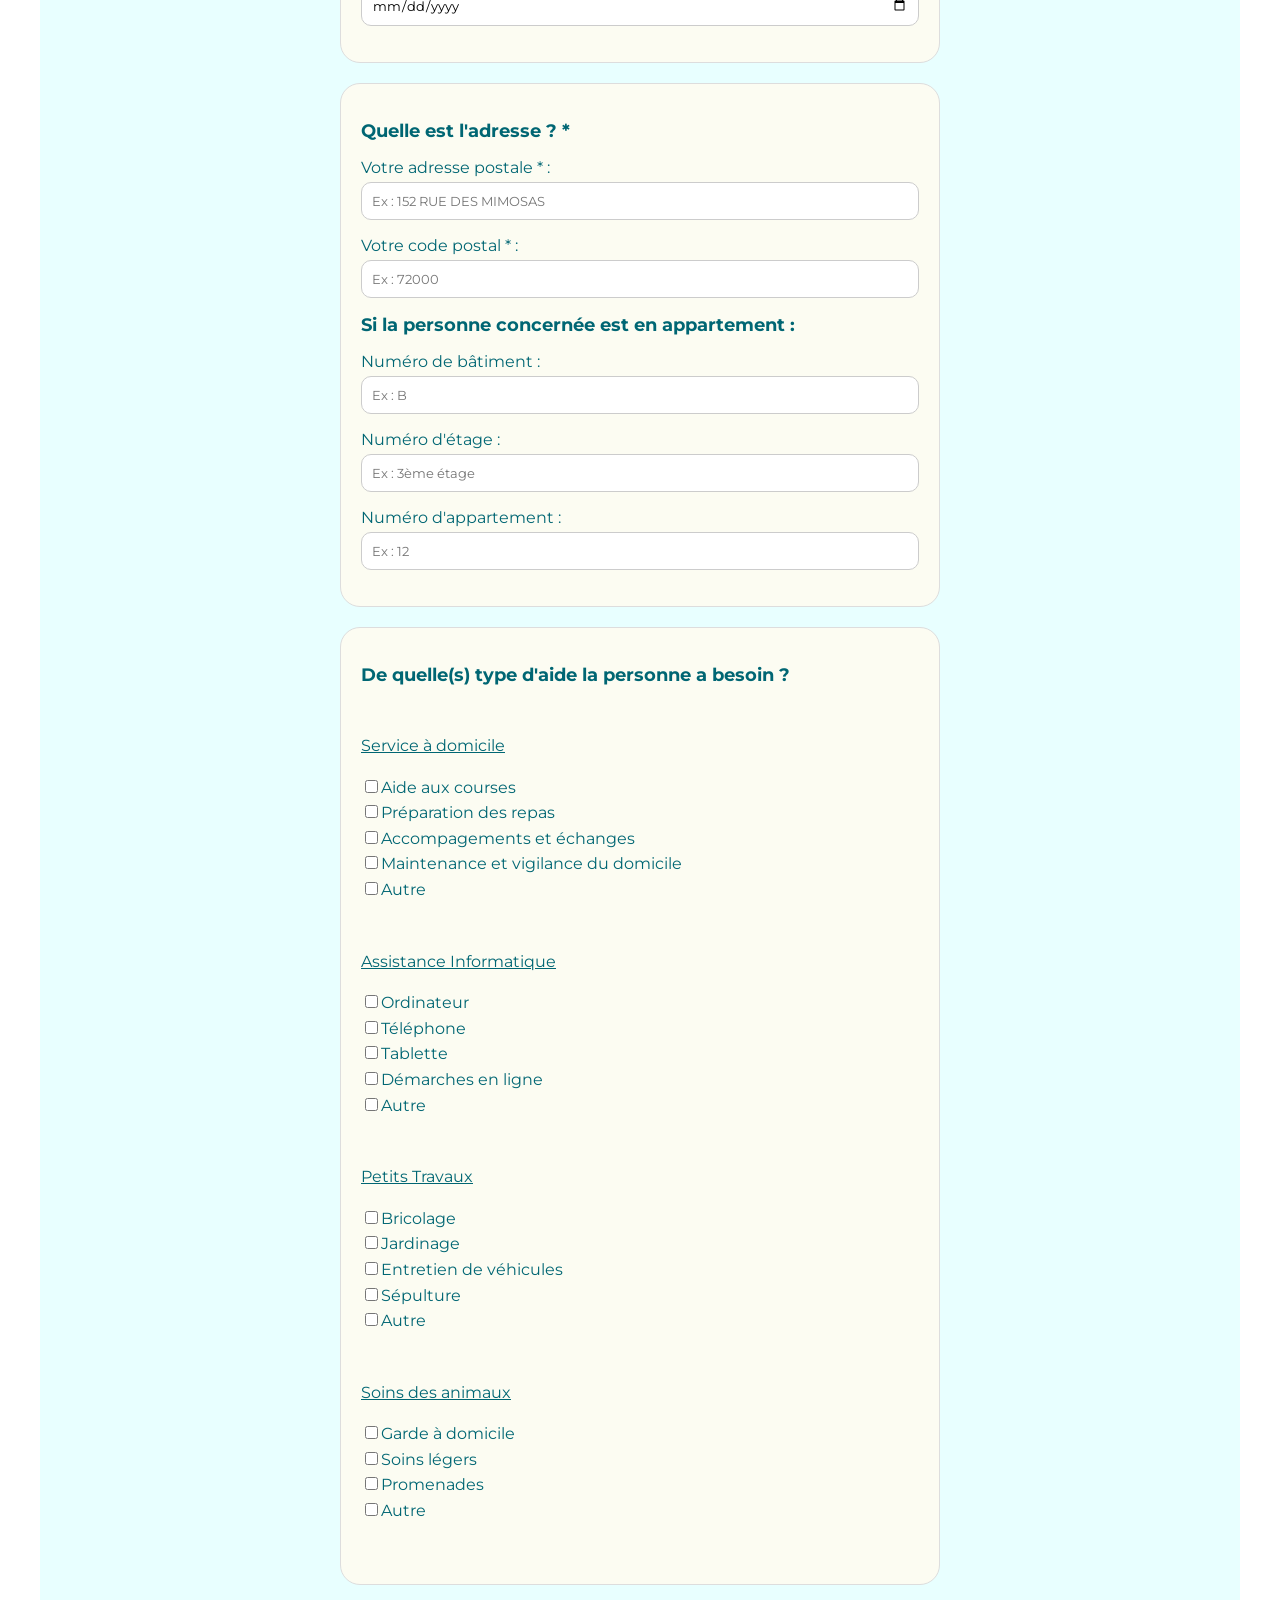
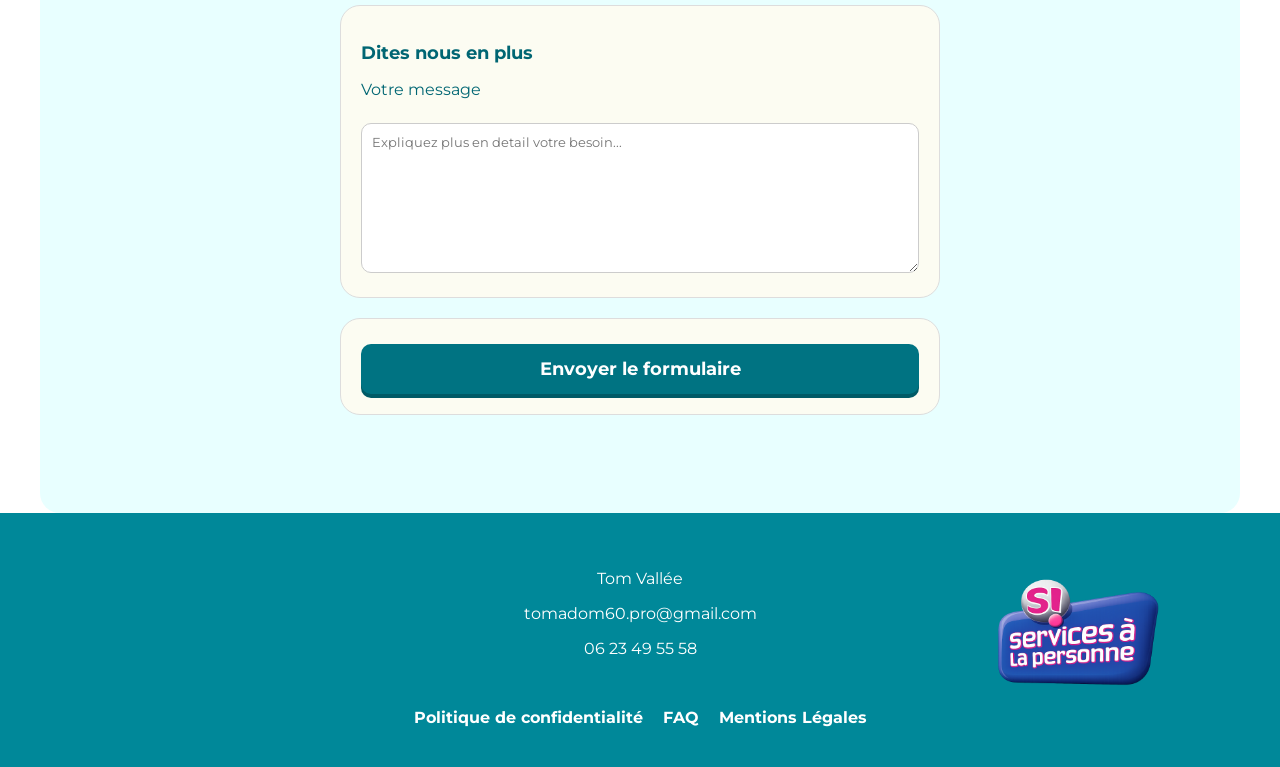
==== commit 6024c656: "Update index.html" ====
--- a/index.html
+++ b/index.html
@@ -188,7 +188,7 @@
 					<p>
 						<label for="age">Votre Date de Naissance * : </label>
 						<br>
-						<input type="text" id="age" name="age" placeholder="Ex: JJ/MM/AAAA" required>
+						<input type="date" id="age" name="age" required>
 					</p>
 				</div>
 
@@ -210,7 +210,7 @@
 					<p>
 						<label for="age1"> Date de Naissance : </label>
 						<br>
-						<input type="text" id="age1" name="age1" placeholder="Ex: JJ/MM/AAAA" required>
+						<input type="date" id="age1" name="age1" required>
 					</p>
 				</div>
 				
